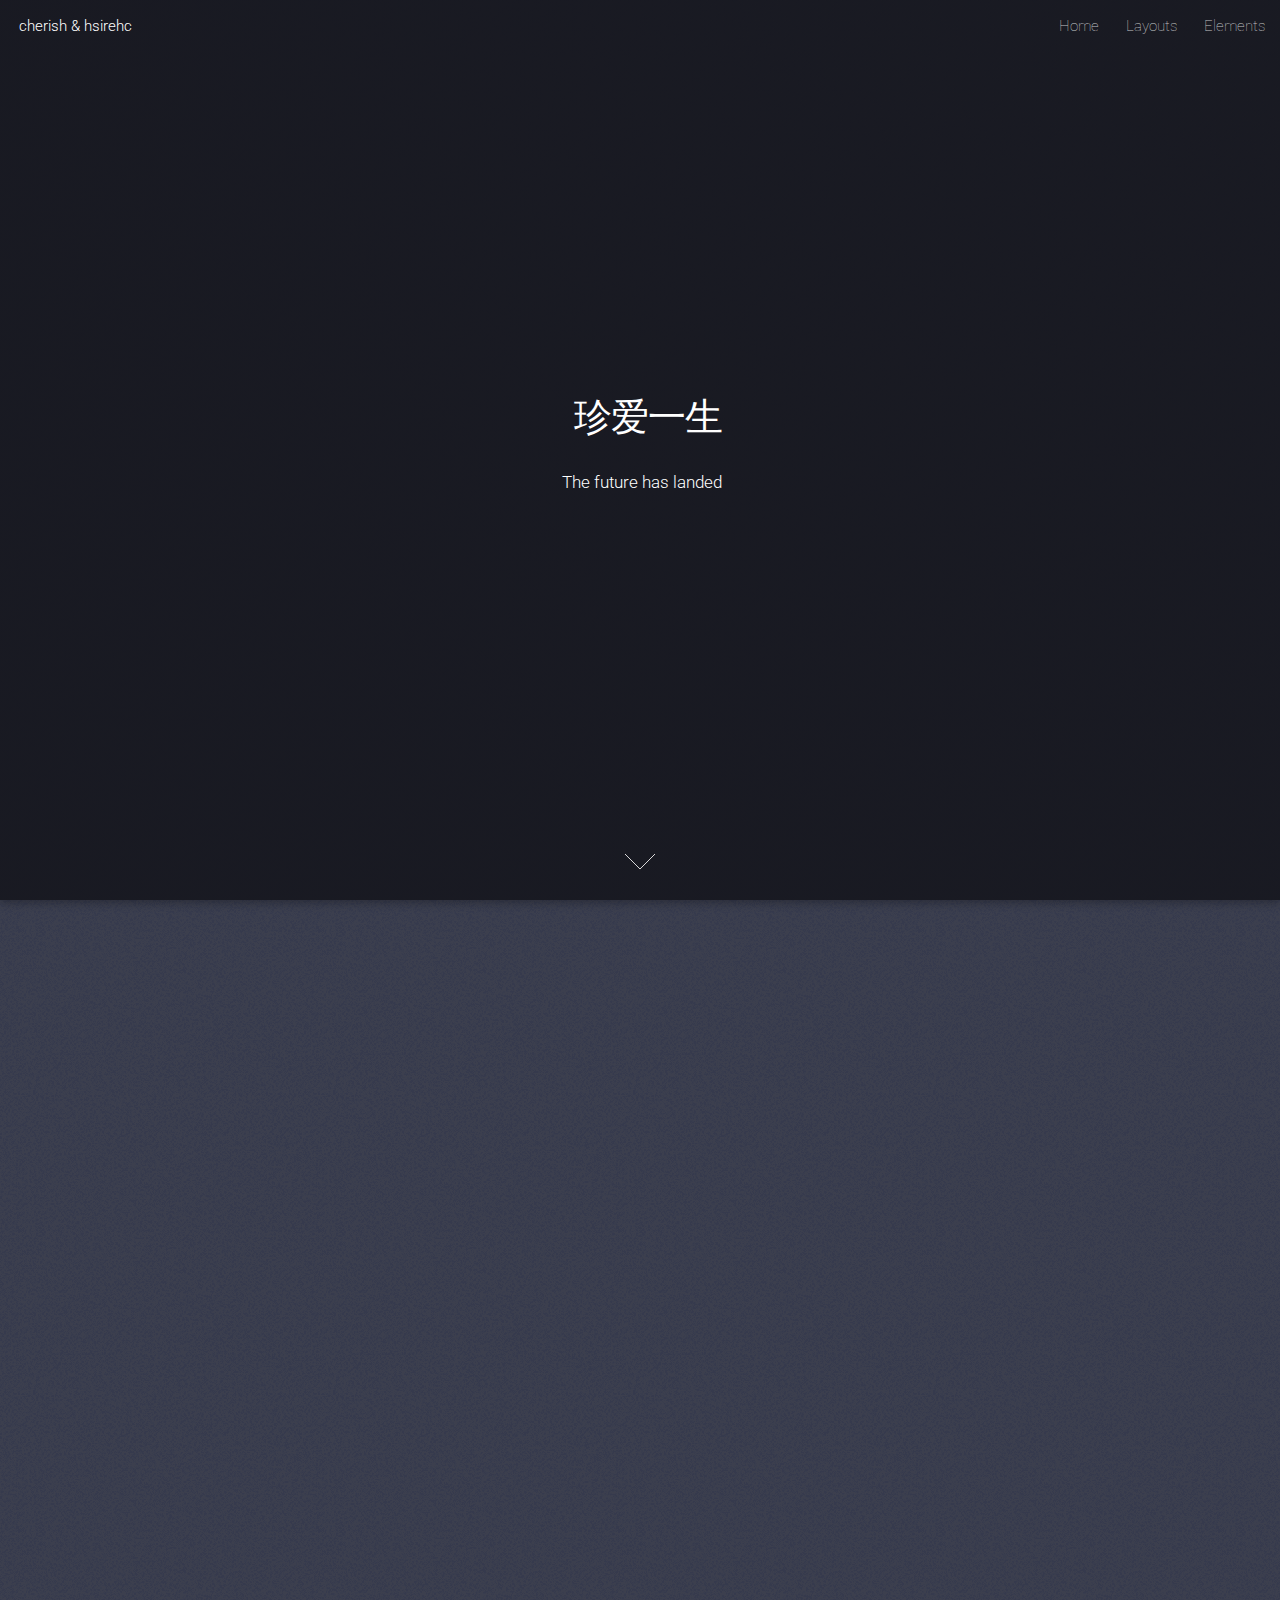
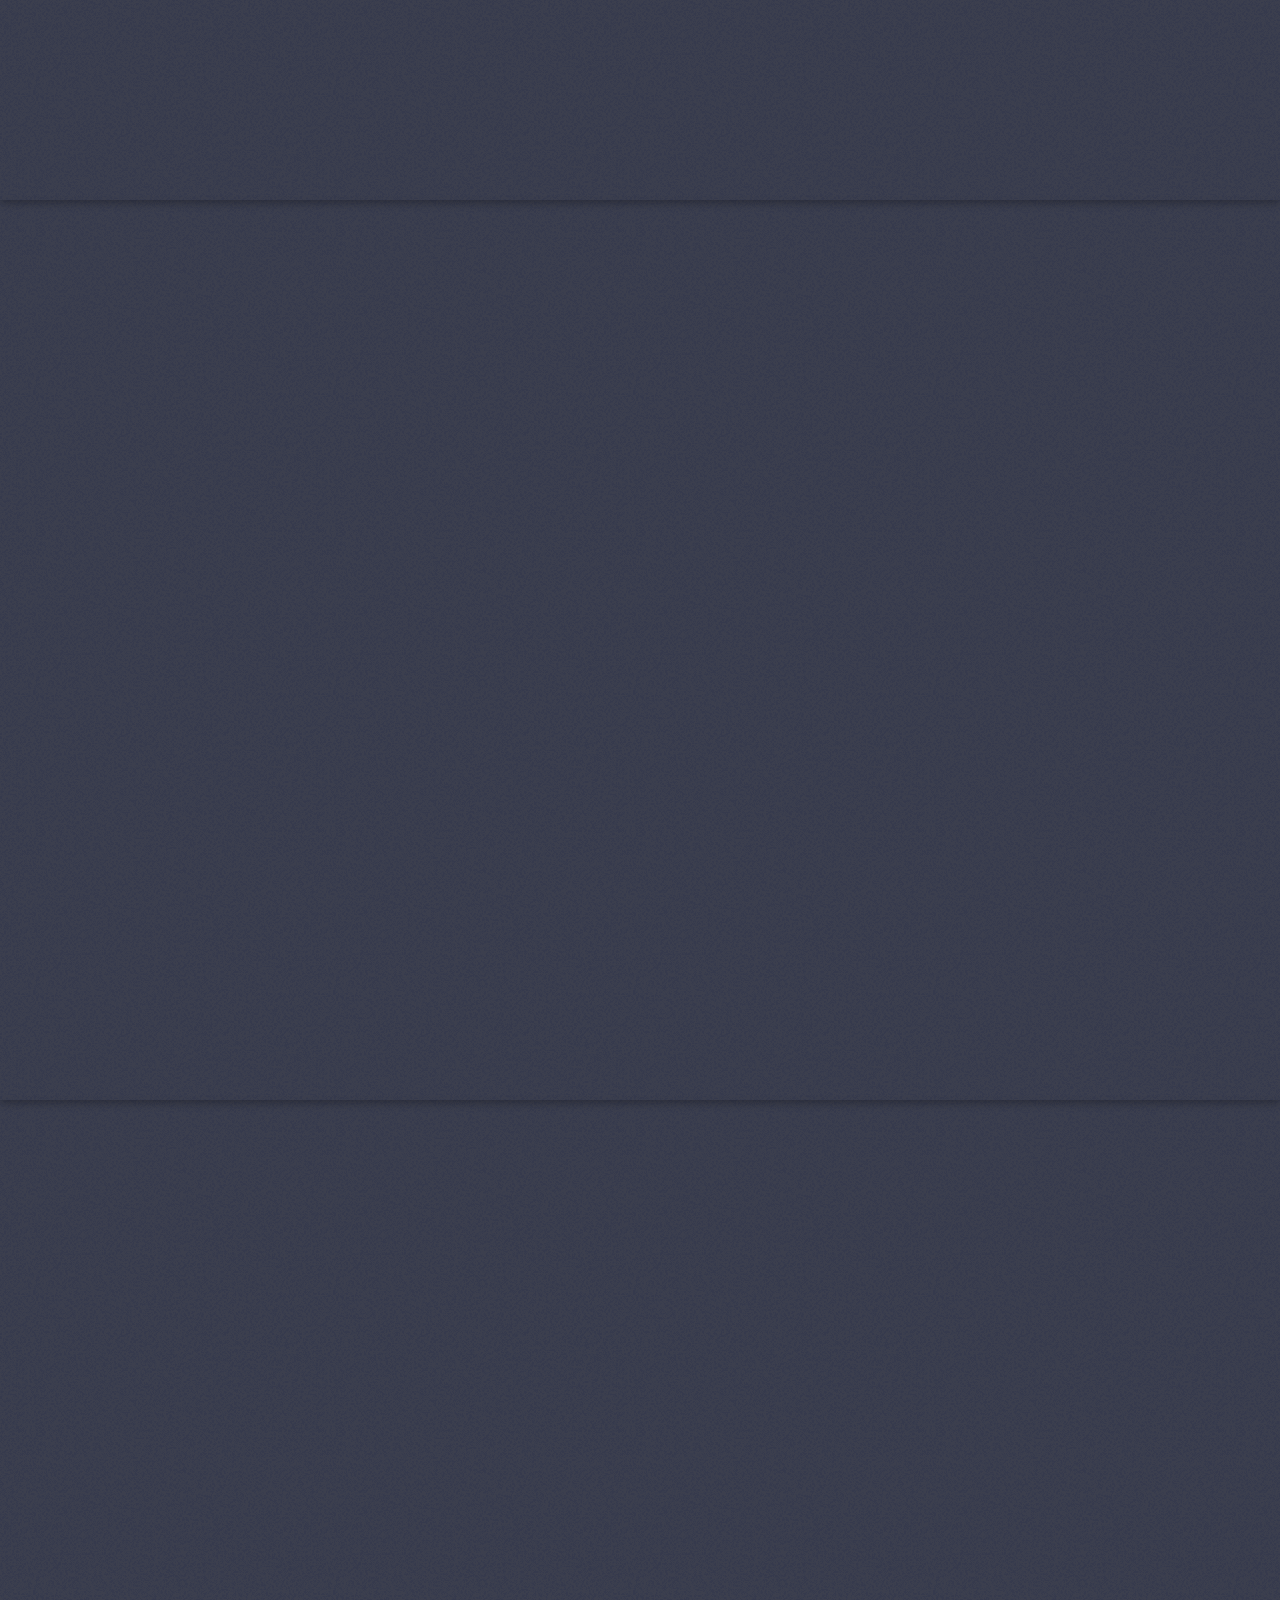
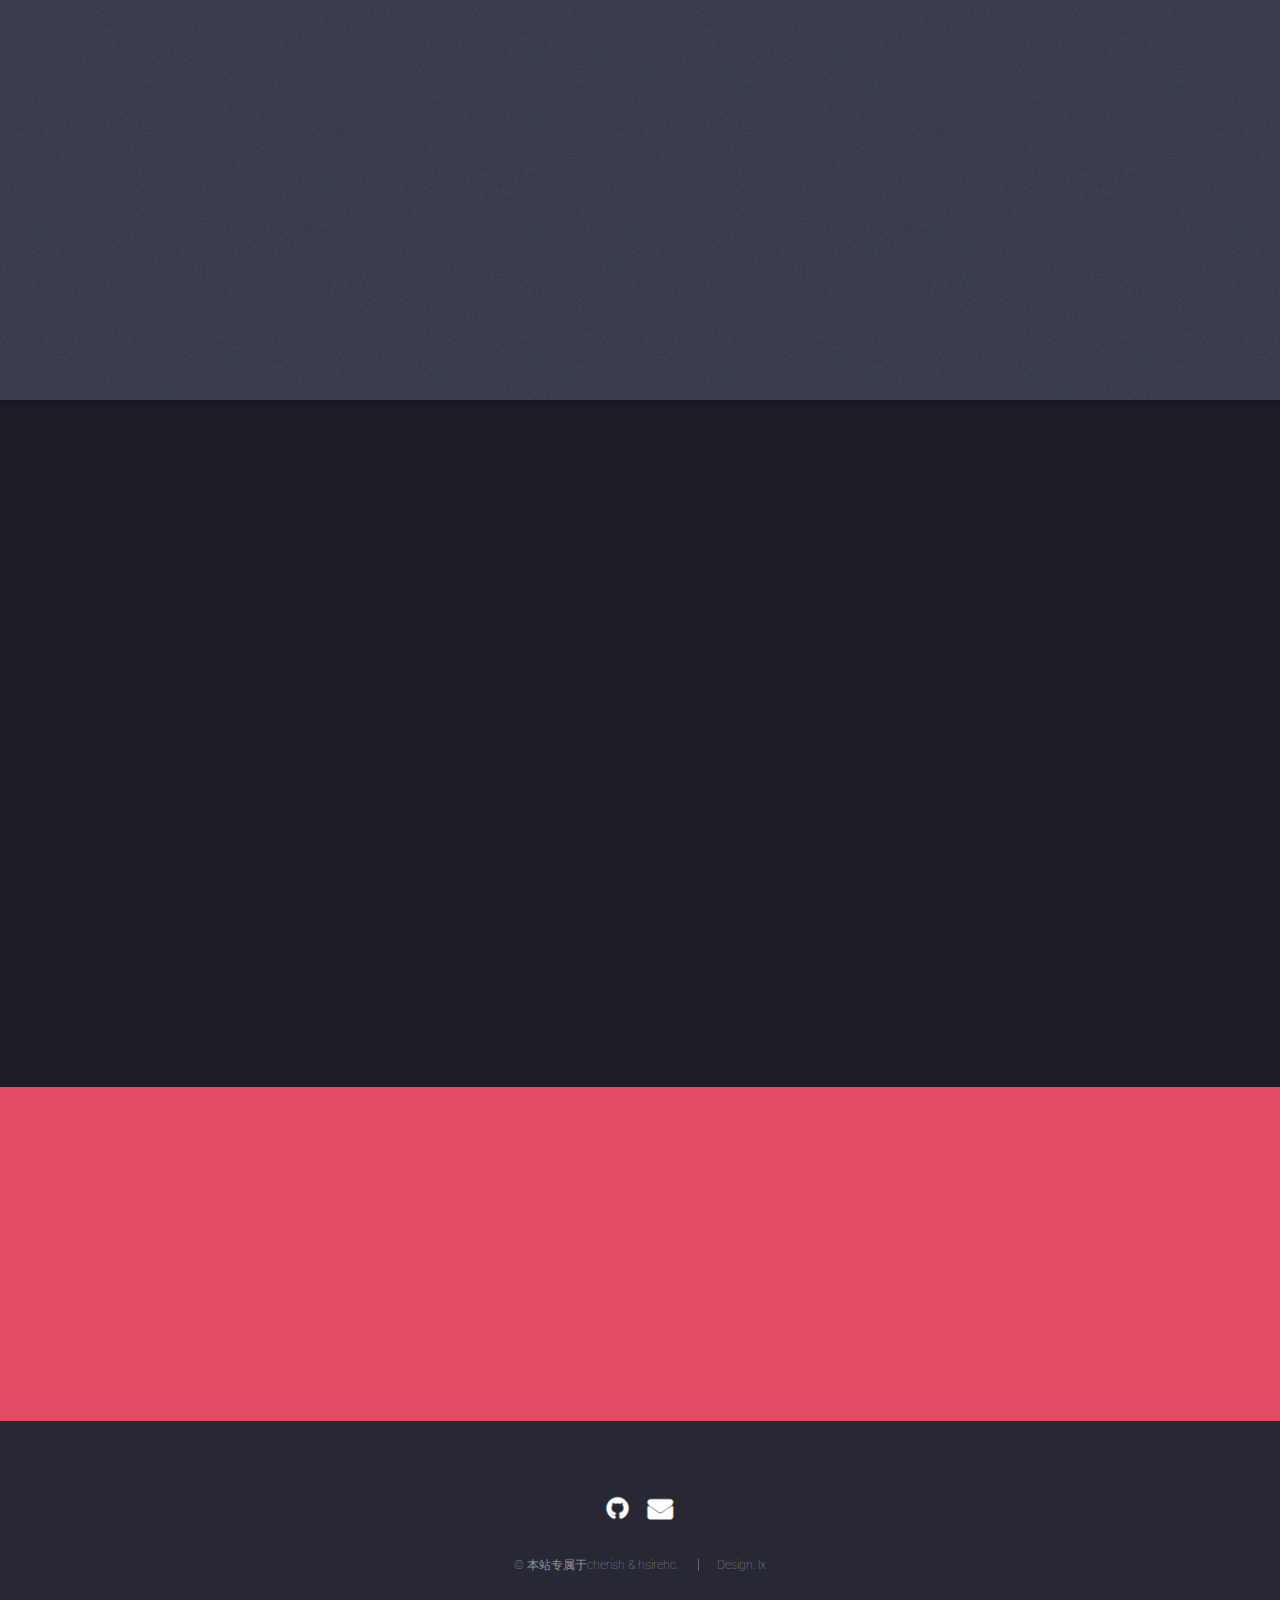
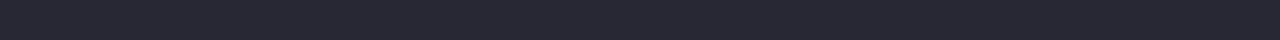
==== index.html @ 3d7a7ee0 "test html" ====
<!DOCTYPE HTML>
<!--
	Landed by HTML5 UP
	html5up.net | @ajlkn
	Free for personal and commercial use under the CCA 3.0 license (html5up.net/license)
-->
<html>
	<head>
		<title>cherish & hsirehc</title>
		<meta charset="utf-8" />
		<meta name="viewport" content="width=device-width, initial-scale=1" />
		<!--[if lte IE 8]><script src="assets/js/ie/html5shiv.js"> </script><![endif]-->
		<link rel="stylesheet" href="assets/css/main.css" />
		<link rel="stylesheet" herf="assets/css/bootstrap.min.css/>
		<!--[if lte IE 9]><link rel="stylesheet" href="assets/css/ie9.css" /><![endif]-->
		<!--[if lte IE 8]><link rel="stylesheet" href="assets/css/ie8.css" /><![endif]-->
	</head>
	<body class="landing">
		<div id="page-wrapper">

			<!-- Header -->
				<header class="navbar navbar-default navbar-fixed-top" id="header">
					<h1 id="logo"><a href="index.html">cherish & hsirehc</a></h1>
					<nav id="nav">
						<ul>
							<li><a href="index.html">Home</a></li>
							<li>
								<a href="#">Layouts</a>
								<ul>
									<li><a href="left-sidebar.html">Left Sidebar</a></li>
									<li><a href="right-sidebar.html">Right Sidebar</a></li>
									<li><a href="no-sidebar.html">No Sidebar</a></li>
									<li>
										<a href="#">Submenu</a>
										<ul>
											<li><a href="#">Option 1</a></li>
											<li><a href="#">Option 2</a></li>
											<li><a href="#">Option 3</a></li>
											<li><a href="#">Option 4</a></li>
										</ul>
									</li>
								</ul>
							</li>
							<li><a href="elements.html">Elements</a></li>
							<!--<li><a href="#" class="button special"></a></li>-->
						</ul>
					</nav>
				</header>

			<!-- Banner -->
				<section id="banner">
					<div class="content">
						<header>
							<h2>珍爱一生</h2>
							<h4><br />The future has landed</h4>
							<!--<p>And there are no hoverboards or flying cars.<br />
							Just apps. Lots of mother flipping apps.</p>-->
						</header>
						<!--<span class="image"><img src="images/pic01.jpg" alt="" /></span>-->
					</div>
					<a href="#one" class="goto-next scrolly">Next</a>
				</section>

			<!-- One -->
				<section id="one" class="spotlight style1 bottom">
					<span class="image fit main"><img src="images/pic02.jpg" alt="" /></span>
					<div class="content">
						<div class="container">
							<div class="row">
								<div class="4u 12u$(medium)">
									<header>
										<h2>We are together</h2>
										<p>三周年</p>
									</header>
								</div>
								<div class="4u 12u$(medium)">
									<p>有一天，我在你的手机里看到了between，那个软件你还记得吗？然后点开看到我们的名字，突然很感动，我想要给你一个属于我们的空间.<br /><br />
									</p>
								</div>
								<div class="4u$ 12u$(medium)">
									<p>这次，是我亲手写的.</p>
								</div>
							</div>
						</div>
					</div>
					<a href="#two" class="goto-next scrolly">Next</a>
				</section>

			<!-- Two -->
				<section id="two" class="spotlight style2 right">
					<span class="image fit main"><img src="images/pic03.jpg" alt="" /></span>
					<div class="content">
						<header>
							<h2>三年考研</h2>
							<p>真不知道怎么坚持下来的</p>
						</header>
						<p> 在一起三年，我考了三年研，说起来还真是委屈你了。所有的努力都会有结果的，所有的付出都会有回报的。我们度过了最艰难的三年，
						总算能看到点未来了，希望未来也能有你陪伴. <br /><br />我们说过许多还记得吗？所有的都会实现的，我们一起去努力。</p>
						<!--<ul class="actions">
							<li><a href="#" class="button">Learn More</a></li>
						</ul>-->
					</div>
					<a href="#three" class="goto-next scrolly">Next</a>
				</section>

			<!-- Three -->
				<section id="three" class="spotlight style3 left">
					<span class="image fit main bottom"><img src="images/pic04.jpg" alt="" /></span>
					<div class="content">
						<header>
							<h2>我们的起点</h2>
							<p>从这里开始</p>
						</header>
						<p>其实我一直有个愿望，就是和你谈一场校园恋爱，我们在一起时已经快大四了，而且湘潭到长沙说远不远，但是也不近。每次我们想见面
						都还要坐车坐很久，回去也不是很方便。<br /><br />
						后来，我又到深圳工作，见一面更加不方便了，而且来回路费还特别贵。不过还好，赶在你毕业前一年考上国防科大，我们至少还能在长沙同城一年.</p>
						<ul class="actions">
							<li><a href="#" class="button">Learn More</a></li>
						</ul>
					</div>
					<a href="#four" class="goto-next scrolly">Next</a>
				</section>

			<!-- Four -->
				<section id="four" class="wrapper style1 special fade-up">
					<div class="container">
						<header class="major">
							<h2>The future has landed</h2>
							<p>在雨变强之前，我们将会分化软弱</p>
						</header>
						<div class="box alt">
							<div class="row uniform">
								<section class="4u 6u(medium) 12u$(xsmall)">
									<span class="icon alt major fa-area-chart"></span>
									<h3>时间轴</h3>
									<p>开发的一点一滴.</p>
								</section>
								<section class="4u 6u$(medium) 12u$(xsmall)">
									<span class="icon alt major fa-comment"></span>
									<h3>Eleifend lorem ornare</h3>
									<p>Feugiat accumsan lorem eu ac lorem amet accumsan donec. Blandit orci porttitor.</p>
								</section>
								<section class="4u$ 6u(medium) 12u$(xsmall)">
									<span class="icon alt major fa-flask"><a href="/game/game2048.html"></a></span>
									<h3><a href="game2048.html" target="_blank" class="button">2048</a></h3>
									<p>休闲一下吧.</p>
								</section>
								<!--<section class="4u 6u$(medium) 12u$(xsmall)">
									<span class="icon alt major fa-paper-plane"></span>
									<h3>Non semper interdum</h3>
									<p>Feugiat accumsan lorem eu ac lorem amet accumsan donec. Blandit orci porttitor.</p>
								</section>
								<section class="4u 6u(medium) 12u$(xsmall)">
									<span class="icon alt major fa-file"></span>
									<h3>Odio laoreet accumsan</h3>
									<p>Feugiat accumsan lorem eu ac lorem amet accumsan donec. Blandit orci porttitor.</p>
								</section>
								<section class="4u$ 6u$(medium) 12u$(xsmall)">
									<span class="icon alt major fa-lock"></span>
									<h3>Massa arcu accumsan</h3>
									<p>Feugiat accumsan lorem eu ac lorem amet accumsan donec. Blandit orci porttitor.</p>
								</section>-->
							</div>
						</div>
						<footer class="major">
							<ul class="actions">
								<li><a href="#three" class="button">Magna sed feugiat</a></li>
							</ul>
						</footer>
					</div>
				</section>

			<!-- Five -->
				<section id="five" class="wrapper style2 special fade">
					<div class="container">
						<header>
							<h1>2015.5.24-<span>2017.5.24</span></h1>
							<h2>三年  1035天</h2>
							<p>3478行代码</p>
						</header>
						<form method="post" action="#" class="container 50%">
							<div class="row uniform 50%">
								<div class="8u 12u$(xsmall)"><input type="email" name="email" id="email" placeholder="Your Email Address" /></div>
								<div class="4u$ 12u$(xsmall)"><input type="submit" value="Get Started" class="fit special" /></div>
							</div>
						</form>
					</div>
				</section>

			<!-- Footer -->
				<footer id="footer">
					<ul class="icons">
						<!--<li><a href="#" class="icon alt fa-twitter"><span class="label">Twitter</span></a></li>
						<li><a href="#" class="icon alt fa-facebook"><span class="label">Facebook</span></a></li>
						<li><a href="#" class="icon alt fa-linkedin"><span class="label">LinkedIn</span></a></li>
						<li><a href="#" class="icon alt fa-instagram"><span class="label">Instagram</span></a></li>-->
						<li><a href="#" class="icon alt fa-github"><span class="label">GitHub</span></a></li>
						<li><a href="#" class="icon alt fa-envelope"><span class="label">Email</span></a></li>
					</ul>
					<ul class="copyright">
						<li>&copy; 本站专属于cherish & hsirehc.</li><li>Design: lx</li>
					</ul>
				</footer>

		</div>

		<!-- Scripts -->
			<script src="assets/js/jquery.min.js"></script>
			<script src="assets/js/jquery.scrolly.min.js"></script>
			<script src="assets/js/jquery.dropotron.min.js"></script>
			<script src="assets/js/jquery.scrollex.min.js"></script>
			<script src="assets/js/skel.min.js"></script>
			<script src="assets/js/util.js"></script>
			<!--[if lte IE 8]><script src="assets/js/ie/respond.min.js"></script><![endif]-->
			<script src="assets/js/main.js"></script>

	</body>
</html>
---- assets/css/main.css ----
@import url("font-awesome.min.css");
@import url("https://fonts.googleapis.com/css?family=Roboto:100,300,100italic,300italic");

/*
	Landed by HTML5 UP
	html5up.net | @ajlkn
	Free for personal and commercial use under the CCA 3.0 license (html5up.net/license)
*/

/* Reset */

	html, body, div, span, applet, object, iframe, h1, h2, h3, h4, h5, h6, p, blockquote, pre, a, abbr, acronym, address, big, cite, code, del, dfn, em, img, ins, kbd, q, s, samp, small, strike, strong, sub, sup, tt, var, b, u, i, center, dl, dt, dd, ol, ul, li, fieldset, form, label, legend, table, caption, tbody, tfoot, thead, tr, th, td, article, aside, canvas, details, embed, figure, figcaption, footer, header, hgroup, menu, nav, output, ruby, section, summary, time, mark, audio, video {
		margin: 0;
		padding: 0;
		border: 0;
		font-size: 100%;
		font: inherit;
		vertical-align: baseline;
	}

	article, aside, details, figcaption, figure, footer, header, hgroup, menu, nav, section {
		display: block;
	}

	body {
		line-height: 1;
	}

	ol, ul {
		list-style: none;
	}

	blockquote, q {
		quotes: none;
	}

	blockquote:before, blockquote:after, q:before, q:after {
		content: '';
		content: none;
	}

	table {
		border-collapse: collapse;
		border-spacing: 0;
	}

	body {
		-webkit-text-size-adjust: none;
	}

/* Box Model */

	*, *:before, *:after {
		-moz-box-sizing: border-box;
		-webkit-box-sizing: border-box;
		box-sizing: border-box;
	}

/* Containers */

	.container {
		margin-left: auto;
		margin-right: auto;
	}

	.container.\31 25\25 {
		width: 100%;
		max-width: 87.5em;
		min-width: 70em;
	}

	.container.\37 5\25 {
		width: 52.5em;
	}

	.container.\35 0\25 {
		width: 35em;
	}

	.container.\32 5\25 {
		width: 17.5em;
	}

	.container {
		width: 70em;
	}

	@media screen and (max-width: 1680px) {

		.container.\31 25\25 {
			width: 100%;
			max-width: 87.5em;
			min-width: 70em;
		}

		.container.\37 5\25 {
			width: 52.5em;
		}

		.container.\35 0\25 {
			width: 35em;
		}

		.container.\32 5\25 {
			width: 17.5em;
		}

		.container {
			width: 70em;
		}

	}

	@media screen and (max-width: 1280px) {

		.container.\31 25\25 {
			width: 100%;
			max-width: 112.5%;
			min-width: 90%;
		}

		.container.\37 5\25 {
			width: 67.5%;
		}

		.container.\35 0\25 {
			width: 45%;
		}

		.container.\32 5\25 {
			width: 22.5%;
		}

		.container {
			width: 90%;
		}

	}

	@media screen and (max-width: 980px) {

		.container.\31 25\25 {
			width: 100%;
			max-width: 125%;
			min-width: 100%;
		}

		.container.\37 5\25 {
			width: 75%;
		}

		.container.\35 0\25 {
			width: 50%;
		}

		.container.\32 5\25 {
			width: 25%;
		}

		.container {
			width: 100% !important;
		}

	}

	@media screen and (max-width: 736px) {

		.container.\31 25\25 {
			width: 100%;
			max-width: 125%;
			min-width: 100%;
		}

		.container.\37 5\25 {
			width: 75%;
		}

		.container.\35 0\25 {
			width: 50%;
		}

		.container.\32 5\25 {
			width: 25%;
		}

		.container {
			width: 100% !important;
		}

	}

	@media screen and (max-width: 480px) {

		.container.\31 25\25 {
			width: 100%;
			max-width: 125%;
			min-width: 100%;
		}

		.container.\37 5\25 {
			width: 75%;
		}

		.container.\35 0\25 {
			width: 50%;
		}

		.container.\32 5\25 {
			width: 25%;
		}

		.container {
			width: 100% !important;
		}

	}

/* Grid */

	.row {
		border-bottom: solid 1px transparent;
		-moz-box-sizing: border-box;
		-webkit-box-sizing: border-box;
		box-sizing: border-box;
	}

	.row > * {
		float: left;
		-moz-box-sizing: border-box;
		-webkit-box-sizing: border-box;
		box-sizing: border-box;
	}

	.row:after, .row:before {
		content: '';
		display: block;
		clear: both;
		height: 0;
	}

	.row.uniform > * > :first-child {
		margin-top: 0;
	}

	.row.uniform > * > :last-child {
		margin-bottom: 0;
	}

	.row.\30 \25 > * {
		padding: 0 0 0 0em;
	}

	.row.\30 \25 {
		margin: 0 0 -1px 0em;
	}

	.row.uniform.\30 \25 > * {
		padding: 0em 0 0 0em;
	}

	.row.uniform.\30 \25 {
		margin: 0em 0 -1px 0em;
	}

	.row > * {
		padding: 0 0 0 2.5em;
	}

	.row {
		margin: 0 0 -1px -2.5em;
	}

	.row.uniform > * {
		padding: 2.5em 0 0 2.5em;
	}

	.row.uniform {
		margin: -2.5em 0 -1px -2.5em;
	}

	.row.\32 00\25 > * {
		padding: 0 0 0 5em;
	}

	.row.\32 00\25 {
		margin: 0 0 -1px -5em;
	}

	.row.uniform.\32 00\25 > * {
		padding: 5em 0 0 5em;
	}

	.row.uniform.\32 00\25 {
		margin: -5em 0 -1px -5em;
	}

	.row.\31 50\25 > * {
		padding: 0 0 0 3.75em;
	}

	.row.\31 50\25 {
		margin: 0 0 -1px -3.75em;
	}

	.row.uniform.\31 50\25 > * {
		padding: 3.75em 0 0 3.75em;
	}

	.row.uniform.\31 50\25 {
		margin: -3.75em 0 -1px -3.75em;
	}

	.row.\35 0\25 > * {
		padding: 0 0 0 1.25em;
	}

	.row.\35 0\25 {
		margin: 0 0 -1px -1.25em;
	}

	.row.uniform.\35 0\25 > * {
		padding: 1.25em 0 0 1.25em;
	}

	.row.uniform.\35 0\25 {
		margin: -1.25em 0 -1px -1.25em;
	}

	.row.\32 5\25 > * {
		padding: 0 0 0 0.625em;
	}

	.row.\32 5\25 {
		margin: 0 0 -1px -0.625em;
	}

	.row.uniform.\32 5\25 > * {
		padding: 0.625em 0 0 0.625em;
	}

	.row.uniform.\32 5\25 {
		margin: -0.625em 0 -1px -0.625em;
	}

	.\31 2u, .\31 2u\24 {
		width: 100%;
		clear: none;
		margin-left: 0;
	}

	.\31 1u, .\31 1u\24 {
		width: 91.6666666667%;
		clear: none;
		margin-left: 0;
	}

	.\31 0u, .\31 0u\24 {
		width: 83.3333333333%;
		clear: none;
		margin-left: 0;
	}

	.\39 u, .\39 u\24 {
		width: 75%;
		clear: none;
		margin-left: 0;
	}

	.\38 u, .\38 u\24 {
		width: 66.6666666667%;
		clear: none;
		margin-left: 0;
	}

	.\37 u, .\37 u\24 {
		width: 58.3333333333%;
		clear: none;
		margin-left: 0;
	}

	.\36 u, .\36 u\24 {
		width: 50%;
		clear: none;
		margin-left: 0;
	}

	.\35 u, .\35 u\24 {
		width: 41.6666666667%;
		clear: none;
		margin-left: 0;
	}

	.\34 u, .\34 u\24 {
		width: 33.3333333333%;
		clear: none;
		margin-left: 0;
	}

	.\33 u, .\33 u\24 {
		width: 25%;
		clear: none;
		margin-left: 0;
	}

	.\32 u, .\32 u\24 {
		width: 16.6666666667%;
		clear: none;
		margin-left: 0;
	}

	.\31 u, .\31 u\24 {
		width: 8.3333333333%;
		clear: none;
		margin-left: 0;
	}

	.\31 2u\24 + *,
	.\31 1u\24 + *,
	.\31 0u\24 + *,
	.\39 u\24 + *,
	.\38 u\24 + *,
	.\37 u\24 + *,
	.\36 u\24 + *,
	.\35 u\24 + *,
	.\34 u\24 + *,
	.\33 u\24 + *,
	.\32 u\24 + *,
	.\31 u\24 + * {
		clear: left;
	}

	.\-11u {
		margin-left: 91.66667%;
	}

	.\-10u {
		margin-left: 83.33333%;
	}

	.\-9u {
		margin-left: 75%;
	}

	.\-8u {
		margin-left: 66.66667%;
	}

	.\-7u {
		margin-left: 58.33333%;
	}

	.\-6u {
		margin-left: 50%;
	}

	.\-5u {
		margin-left: 41.66667%;
	}

	.\-4u {
		margin-left: 33.33333%;
	}

	.\-3u {
		margin-left: 25%;
	}

	.\-2u {
		margin-left: 16.66667%;
	}

	.\-1u {
		margin-left: 8.33333%;
	}

	@media screen and (max-width: 1680px) {

		.row > * {
			padding: 0 0 0 2.5em;
		}

		.row {
			margin: 0 0 -1px -2.5em;
		}

		.row.uniform > * {
			padding: 2.5em 0 0 2.5em;
		}

		.row.uniform {
			margin: -2.5em 0 -1px -2.5em;
		}

		.row.\32 00\25 > * {
			padding: 0 0 0 5em;
		}

		.row.\32 00\25 {
			margin: 0 0 -1px -5em;
		}

		.row.uniform.\32 00\25 > * {
			padding: 5em 0 0 5em;
		}

		.row.uniform.\32 00\25 {
			margin: -5em 0 -1px -5em;
		}

		.row.\31 50\25 > * {
			padding: 0 0 0 3.75em;
		}

		.row.\31 50\25 {
			margin: 0 0 -1px -3.75em;
		}

		.row.uniform.\31 50\25 > * {
			padding: 3.75em 0 0 3.75em;
		}

		.row.uniform.\31 50\25 {
			margin: -3.75em 0 -1px -3.75em;
		}

		.row.\35 0\25 > * {
			padding: 0 0 0 1.25em;
		}

		.row.\35 0\25 {
			margin: 0 0 -1px -1.25em;
		}

		.row.uniform.\35 0\25 > * {
			padding: 1.25em 0 0 1.25em;
		}

		.row.uniform.\35 0\25 {
			margin: -1.25em 0 -1px -1.25em;
		}

		.row.\32 5\25 > * {
			padding: 0 0 0 0.625em;
		}

		.row.\32 5\25 {
			margin: 0 0 -1px -0.625em;
		}

		.row.uniform.\32 5\25 > * {
			padding: 0.625em 0 0 0.625em;
		}

		.row.uniform.\32 5\25 {
			margin: -0.625em 0 -1px -0.625em;
		}

		.\31 2u\28xlarge\29, .\31 2u\24\28xlarge\29 {
			width: 100%;
			clear: none;
			margin-left: 0;
		}

		.\31 1u\28xlarge\29, .\31 1u\24\28xlarge\29 {
			width: 91.6666666667%;
			clear: none;
			margin-left: 0;
		}

		.\31 0u\28xlarge\29, .\31 0u\24\28xlarge\29 {
			width: 83.3333333333%;
			clear: none;
			margin-left: 0;
		}

		.\39 u\28xlarge\29, .\39 u\24\28xlarge\29 {
			width: 75%;
			clear: none;
			margin-left: 0;
		}

		.\38 u\28xlarge\29, .\38 u\24\28xlarge\29 {
			width: 66.6666666667%;
			clear: none;
			margin-left: 0;
		}

		.\37 u\28xlarge\29, .\37 u\24\28xlarge\29 {
			width: 58.3333333333%;
			clear: none;
			margin-left: 0;
		}

		.\36 u\28xlarge\29, .\36 u\24\28xlarge\29 {
			width: 50%;
			clear: none;
			margin-left: 0;
		}

		.\35 u\28xlarge\29, .\35 u\24\28xlarge\29 {
			width: 41.6666666667%;
			clear: none;
			margin-left: 0;
		}

		.\34 u\28xlarge\29, .\34 u\24\28xlarge\29 {
			width: 33.3333333333%;
			clear: none;
			margin-left: 0;
		}

		.\33 u\28xlarge\29, .\33 u\24\28xlarge\29 {
			width: 25%;
			clear: none;
			margin-left: 0;
		}

		.\32 u\28xlarge\29, .\32 u\24\28xlarge\29 {
			width: 16.6666666667%;
			clear: none;
			margin-left: 0;
		}

		.\31 u\28xlarge\29, .\31 u\24\28xlarge\29 {
			width: 8.3333333333%;
			clear: none;
			margin-left: 0;
		}

		.\31 2u\24\28xlarge\29 + *,
		.\31 1u\24\28xlarge\29 + *,
		.\31 0u\24\28xlarge\29 + *,
		.\39 u\24\28xlarge\29 + *,
		.\38 u\24\28xlarge\29 + *,
		.\37 u\24\28xlarge\29 + *,
		.\36 u\24\28xlarge\29 + *,
		.\35 u\24\28xlarge\29 + *,
		.\34 u\24\28xlarge\29 + *,
		.\33 u\24\28xlarge\29 + *,
		.\32 u\24\28xlarge\29 + *,
		.\31 u\24\28xlarge\29 + * {
			clear: left;
		}

		.\-11u\28xlarge\29 {
			margin-left: 91.66667%;
		}

		.\-10u\28xlarge\29 {
			margin-left: 83.33333%;
		}

		.\-9u\28xlarge\29 {
			margin-left: 75%;
		}

		.\-8u\28xlarge\29 {
			margin-left: 66.66667%;
		}

		.\-7u\28xlarge\29 {
			margin-left: 58.33333%;
		}

		.\-6u\28xlarge\29 {
			margin-left: 50%;
		}

		.\-5u\28xlarge\29 {
			margin-left: 41.66667%;
		}

		.\-4u\28xlarge\29 {
			margin-left: 33.33333%;
		}

		.\-3u\28xlarge\29 {
			margin-left: 25%;
		}

		.\-2u\28xlarge\29 {
			margin-left: 16.66667%;
		}

		.\-1u\28xlarge\29 {
			margin-left: 8.33333%;
		}

	}

	@media screen and (max-width: 1280px) {

		.row > * {
			padding: 0 0 0 2.5em;
		}

		.row {
			margin: 0 0 -1px -2.5em;
		}

		.row.uniform > * {
			padding: 2.5em 0 0 2.5em;
		}

		.row.uniform {
			margin: -2.5em 0 -1px -2.5em;
		}

		.row.\32 00\25 > * {
			padding: 0 0 0 5em;
		}

		.row.\32 00\25 {
			margin: 0 0 -1px -5em;
		}

		.row.uniform.\32 00\25 > * {
			padding: 5em 0 0 5em;
		}

		.row.uniform.\32 00\25 {
			margin: -5em 0 -1px -5em;
		}

		.row.\31 50\25 > * {
			padding: 0 0 0 3.75em;
		}

		.row.\31 50\25 {
			margin: 0 0 -1px -3.75em;
		}

		.row.uniform.\31 50\25 > * {
			padding: 3.75em 0 0 3.75em;
		}

		.row.uniform.\31 50\25 {
			margin: -3.75em 0 -1px -3.75em;
		}

		.row.\35 0\25 > * {
			padding: 0 0 0 1.25em;
		}

		.row.\35 0\25 {
			margin: 0 0 -1px -1.25em;
		}

		.row.uniform.\35 0\25 > * {
			padding: 1.25em 0 0 1.25em;
		}

		.row.uniform.\35 0\25 {
			margin: -1.25em 0 -1px -1.25em;
		}

		.row.\32 5\25 > * {
			padding: 0 0 0 0.625em;
		}

		.row.\32 5\25 {
			margin: 0 0 -1px -0.625em;
		}

		.row.uniform.\32 5\25 > * {
			padding: 0.625em 0 0 0.625em;
		}

		.row.uniform.\32 5\25 {
			margin: -0.625em 0 -1px -0.625em;
		}

		.\31 2u\28large\29, .\31 2u\24\28large\29 {
			width: 100%;
			clear: none;
			margin-left: 0;
		}

		.\31 1u\28large\29, .\31 1u\24\28large\29 {
			width: 91.6666666667%;
			clear: none;
			margin-left: 0;
		}

		.\31 0u\28large\29, .\31 0u\24\28large\29 {
			width: 83.3333333333%;
			clear: none;
			margin-left: 0;
		}

		.\39 u\28large\29, .\39 u\24\28large\29 {
			width: 75%;
			clear: none;
			margin-left: 0;
		}

		.\38 u\28large\29, .\38 u\24\28large\29 {
			width: 66.6666666667%;
			clear: none;
			margin-left: 0;
		}

		.\37 u\28large\29, .\37 u\24\28large\29 {
			width: 58.3333333333%;
			clear: none;
			margin-left: 0;
		}

		.\36 u\28large\29, .\36 u\24\28large\29 {
			width: 50%;
			clear: none;
			margin-left: 0;
		}

		.\35 u\28large\29, .\35 u\24\28large\29 {
			width: 41.6666666667%;
			clear: none;
			margin-left: 0;
		}

		.\34 u\28large\29, .\34 u\24\28large\29 {
			width: 33.3333333333%;
			clear: none;
			margin-left: 0;
		}

		.\33 u\28large\29, .\33 u\24\28large\29 {
			width: 25%;
			clear: none;
			margin-left: 0;
		}

		.\32 u\28large\29, .\32 u\24\28large\29 {
			width: 16.6666666667%;
			clear: none;
			margin-left: 0;
		}

		.\31 u\28large\29, .\31 u\24\28large\29 {
			width: 8.3333333333%;
			clear: none;
			margin-left: 0;
		}

		.\31 2u\24\28large\29 + *,
		.\31 1u\24\28large\29 + *,
		.\31 0u\24\28large\29 + *,
		.\39 u\24\28large\29 + *,
		.\38 u\24\28large\29 + *,
		.\37 u\24\28large\29 + *,
		.\36 u\24\28large\29 + *,
		.\35 u\24\28large\29 + *,
		.\34 u\24\28large\29 + *,
		.\33 u\24\28large\29 + *,
		.\32 u\24\28large\29 + *,
		.\31 u\24\28large\29 + * {
			clear: left;
		}

		.\-11u\28large\29 {
			margin-left: 91.66667%;
		}

		.\-10u\28large\29 {
			margin-left: 83.33333%;
		}

		.\-9u\28large\29 {
			margin-left: 75%;
		}

		.\-8u\28large\29 {
			margin-left: 66.66667%;
		}

		.\-7u\28large\29 {
			margin-left: 58.33333%;
		}

		.\-6u\28large\29 {
			margin-left: 50%;
		}

		.\-5u\28large\29 {
			margin-left: 41.66667%;
		}

		.\-4u\28large\29 {
			margin-left: 33.33333%;
		}

		.\-3u\28large\29 {
			margin-left: 25%;
		}

		.\-2u\28large\29 {
			margin-left: 16.66667%;
		}

		.\-1u\28large\29 {
			margin-left: 8.33333%;
		}

	}

	@media screen and (max-width: 980px) {

		.row > * {
			padding: 0 0 0 2.5em;
		}

		.row {
			margin: 0 0 -1px -2.5em;
		}

		.row.uniform > * {
			padding: 2.5em 0 0 2.5em;
		}

		.row.uniform {
			margin: -2.5em 0 -1px -2.5em;
		}

		.row.\32 00\25 > * {
			padding: 0 0 0 5em;
		}

		.row.\32 00\25 {
			margin: 0 0 -1px -5em;
		}

		.row.uniform.\32 00\25 > * {
			padding: 5em 0 0 5em;
		}

		.row.uniform.\32 00\25 {
			margin: -5em 0 -1px -5em;
		}

		.row.\31 50\25 > * {
			padding: 0 0 0 3.75em;
		}

		.row.\31 50\25 {
			margin: 0 0 -1px -3.75em;
		}

		.row.uniform.\31 50\25 > * {
			padding: 3.75em 0 0 3.75em;
		}

		.row.uniform.\31 50\25 {
			margin: -3.75em 0 -1px -3.75em;
		}

		.row.\35 0\25 > * {
			padding: 0 0 0 1.25em;
		}

		.row.\35 0\25 {
			margin: 0 0 -1px -1.25em;
		}

		.row.uniform.\35 0\25 > * {
			padding: 1.25em 0 0 1.25em;
		}

		.row.uniform.\35 0\25 {
			margin: -1.25em 0 -1px -1.25em;
		}

		.row.\32 5\25 > * {
			padding: 0 0 0 0.625em;
		}

		.row.\32 5\25 {
			margin: 0 0 -1px -0.625em;
		}

		.row.uniform.\32 5\25 > * {
			padding: 0.625em 0 0 0.625em;
		}

		.row.uniform.\32 5\25 {
			margin: -0.625em 0 -1px -0.625em;
		}

		.\31 2u\28medium\29, .\31 2u\24\28medium\29 {
			width: 100%;
			clear: none;
			margin-left: 0;
		}

		.\31 1u\28medium\29, .\31 1u\24\28medium\29 {
			width: 91.6666666667%;
			clear: none;
			margin-left: 0;
		}

		.\31 0u\28medium\29, .\31 0u\24\28medium\29 {
			width: 83.3333333333%;
			clear: none;
			margin-left: 0;
		}

		.\39 u\28medium\29, .\39 u\24\28medium\29 {
			width: 75%;
			clear: none;
			margin-left: 0;
		}

		.\38 u\28medium\29, .\38 u\24\28medium\29 {
			width: 66.6666666667%;
			clear: none;
			margin-left: 0;
		}

		.\37 u\28medium\29, .\37 u\24\28medium\29 {
			width: 58.3333333333%;
			clear: none;
			margin-left: 0;
		}

		.\36 u\28medium\29, .\36 u\24\28medium\29 {
			width: 50%;
			clear: none;
			margin-left: 0;
		}

		.\35 u\28medium\29, .\35 u\24\28medium\29 {
			width: 41.6666666667%;
			clear: none;
			margin-left: 0;
		}

		.\34 u\28medium\29, .\34 u\24\28medium\29 {
			width: 33.3333333333%;
			clear: none;
			margin-left: 0;
		}

		.\33 u\28medium\29, .\33 u\24\28medium\29 {
			width: 25%;
			clear: none;
			margin-left: 0;
		}

		.\32 u\28medium\29, .\32 u\24\28medium\29 {
			width: 16.6666666667%;
			clear: none;
			margin-left: 0;
		}

		.\31 u\28medium\29, .\31 u\24\28medium\29 {
			width: 8.3333333333%;
			clear: none;
			margin-left: 0;
		}

		.\31 2u\24\28medium\29 + *,
		.\31 1u\24\28medium\29 + *,
		.\31 0u\24\28medium\29 + *,
		.\39 u\24\28medium\29 + *,
		.\38 u\24\28medium\29 + *,
		.\37 u\24\28medium\29 + *,
		.\36 u\24\28medium\29 + *,
		.\35 u\24\28medium\29 + *,
		.\34 u\24\28medium\29 + *,
		.\33 u\24\28medium\29 + *,
		.\32 u\24\28medium\29 + *,
		.\31 u\24\28medium\29 + * {
			clear: left;
		}

		.\-11u\28medium\29 {
			margin-left: 91.66667%;
		}

		.\-10u\28medium\29 {
			margin-left: 83.33333%;
		}

		.\-9u\28medium\29 {
			margin-left: 75%;
		}

		.\-8u\28medium\29 {
			margin-left: 66.66667%;
		}

		.\-7u\28medium\29 {
			margin-left: 58.33333%;
		}

		.\-6u\28medium\29 {
			margin-left: 50%;
		}

		.\-5u\28medium\29 {
			margin-left: 41.66667%;
		}

		.\-4u\28medium\29 {
			margin-left: 33.33333%;
		}

		.\-3u\28medium\29 {
			margin-left: 25%;
		}

		.\-2u\28medium\29 {
			margin-left: 16.66667%;
		}

		.\-1u\28medium\29 {
			margin-left: 8.33333%;
		}

	}

	@media screen and (max-width: 736px) {

		.row > * {
			padding: 0 0 0 2.5em;
		}

		.row {
			margin: 0 0 -1px -2.5em;
		}

		.row.uniform > * {
			padding: 2.5em 0 0 2.5em;
		}

		.row.uniform {
			margin: -2.5em 0 -1px -2.5em;
		}

		.row.\32 00\25 > * {
			padding: 0 0 0 5em;
		}

		.row.\32 00\25 {
			margin: 0 0 -1px -5em;
		}

		.row.uniform.\32 00\25 > * {
			padding: 5em 0 0 5em;
		}

		.row.uniform.\32 00\25 {
			margin: -5em 0 -1px -5em;
		}

		.row.\31 50\25 > * {
			padding: 0 0 0 3.75em;
		}

		.row.\31 50\25 {
			margin: 0 0 -1px -3.75em;
		}

		.row.uniform.\31 50\25 > * {
			padding: 3.75em 0 0 3.75em;
		}

		.row.uniform.\31 50\25 {
			margin: -3.75em 0 -1px -3.75em;
		}

		.row.\35 0\25 > * {
			padding: 0 0 0 1.25em;
		}

		.row.\35 0\25 {
			margin: 0 0 -1px -1.25em;
		}

		.row.uniform.\35 0\25 > * {
			padding: 1.25em 0 0 1.25em;
		}

		.row.uniform.\35 0\25 {
			margin: -1.25em 0 -1px -1.25em;
		}

		.row.\32 5\25 > * {
			padding: 0 0 0 0.625em;
		}

		.row.\32 5\25 {
			margin: 0 0 -1px -0.625em;
		}

		.row.uniform.\32 5\25 > * {
			padding: 0.625em 0 0 0.625em;
		}

		.row.uniform.\32 5\25 {
			margin: -0.625em 0 -1px -0.625em;
		}

		.\31 2u\28small\29, .\31 2u\24\28small\29 {
			width: 100%;
			clear: none;
			margin-left: 0;
		}

		.\31 1u\28small\29, .\31 1u\24\28small\29 {
			width: 91.6666666667%;
			clear: none;
			margin-left: 0;
		}

		.\31 0u\28small\29, .\31 0u\24\28small\29 {
			width: 83.3333333333%;
			clear: none;
			margin-left: 0;
		}

		.\39 u\28small\29, .\39 u\24\28small\29 {
			width: 75%;
			clear: none;
			margin-left: 0;
		}

		.\38 u\28small\29, .\38 u\24\28small\29 {
			width: 66.6666666667%;
			clear: none;
			margin-left: 0;
		}

		.\37 u\28small\29, .\37 u\24\28small\29 {
			width: 58.3333333333%;
			clear: none;
			margin-left: 0;
		}

		.\36 u\28small\29, .\36 u\24\28small\29 {
			width: 50%;
			clear: none;
			margin-left: 0;
		}

		.\35 u\28small\29, .\35 u\24\28small\29 {
			width: 41.6666666667%;
			clear: none;
			margin-left: 0;
		}

		.\34 u\28small\29, .\34 u\24\28small\29 {
			width: 33.3333333333%;
			clear: none;
			margin-left: 0;
		}

		.\33 u\28small\29, .\33 u\24\28small\29 {
			width: 25%;
			clear: none;
			margin-left: 0;
		}

		.\32 u\28small\29, .\32 u\24\28small\29 {
			width: 16.6666666667%;
			clear: none;
			margin-left: 0;
		}

		.\31 u\28small\29, .\31 u\24\28small\29 {
			width: 8.3333333333%;
			clear: none;
			margin-left: 0;
		}

		.\31 2u\24\28small\29 + *,
		.\31 1u\24\28small\29 + *,
		.\31 0u\24\28small\29 + *,
		.\39 u\24\28small\29 + *,
		.\38 u\24\28small\29 + *,
		.\37 u\24\28small\29 + *,
		.\36 u\24\28small\29 + *,
		.\35 u\24\28small\29 + *,
		.\34 u\24\28small\29 + *,
		.\33 u\24\28small\29 + *,
		.\32 u\24\28small\29 + *,
		.\31 u\24\28small\29 + * {
			clear: left;
		}

		.\-11u\28small\29 {
			margin-left: 91.66667%;
		}

		.\-10u\28small\29 {
			margin-left: 83.33333%;
		}

		.\-9u\28small\29 {
			margin-left: 75%;
		}

		.\-8u\28small\29 {
			margin-left: 66.66667%;
		}

		.\-7u\28small\29 {
			margin-left: 58.33333%;
		}

		.\-6u\28small\29 {
			margin-left: 50%;
		}

		.\-5u\28small\29 {
			margin-left: 41.66667%;
		}

		.\-4u\28small\29 {
			margin-left: 33.33333%;
		}

		.\-3u\28small\29 {
			margin-left: 25%;
		}

		.\-2u\28small\29 {
			margin-left: 16.66667%;
		}

		.\-1u\28small\29 {
			margin-left: 8.33333%;
		}

	}

	@media screen and (max-width: 480px) {

		.row > * {
			padding: 0 0 0 2.5em;
		}

		.row {
			margin: 0 0 -1px -2.5em;
		}

		.row.uniform > * {
			padding: 2.5em 0 0 2.5em;
		}

		.row.uniform {
			margin: -2.5em 0 -1px -2.5em;
		}

		.row.\32 00\25 > * {
			padding: 0 0 0 5em;
		}

		.row.\32 00\25 {
			margin: 0 0 -1px -5em;
		}

		.row.uniform.\32 00\25 > * {
			padding: 5em 0 0 5em;
		}

		.row.uniform.\32 00\25 {
			margin: -5em 0 -1px -5em;
		}

		.row.\31 50\25 > * {
			padding: 0 0 0 3.75em;
		}

		.row.\31 50\25 {
			margin: 0 0 -1px -3.75em;
		}

		.row.uniform.\31 50\25 > * {
			padding: 3.75em 0 0 3.75em;
		}

		.row.uniform.\31 50\25 {
			margin: -3.75em 0 -1px -3.75em;
		}

		.row.\35 0\25 > * {
			padding: 0 0 0 1.25em;
		}

		.row.\35 0\25 {
			margin: 0 0 -1px -1.25em;
		}

		.row.uniform.\35 0\25 > * {
			padding: 1.25em 0 0 1.25em;
		}

		.row.uniform.\35 0\25 {
			margin: -1.25em 0 -1px -1.25em;
		}

		.row.\32 5\25 > * {
			padding: 0 0 0 0.625em;
		}

		.row.\32 5\25 {
			margin: 0 0 -1px -0.625em;
		}

		.row.uniform.\32 5\25 > * {
			padding: 0.625em 0 0 0.625em;
		}

		.row.uniform.\32 5\25 {
			margin: -0.625em 0 -1px -0.625em;
		}

		.\31 2u\28xsmall\29, .\31 2u\24\28xsmall\29 {
			width: 100%;
			clear: none;
			margin-left: 0;
		}

		.\31 1u\28xsmall\29, .\31 1u\24\28xsmall\29 {
			width: 91.6666666667%;
			clear: none;
			margin-left: 0;
		}

		.\31 0u\28xsmall\29, .\31 0u\24\28xsmall\29 {
			width: 83.3333333333%;
			clear: none;
			margin-left: 0;
		}

		.\39 u\28xsmall\29, .\39 u\24\28xsmall\29 {
			width: 75%;
			clear: none;
			margin-left: 0;
		}

		.\38 u\28xsmall\29, .\38 u\24\28xsmall\29 {
			width: 66.6666666667%;
			clear: none;
			margin-left: 0;
		}

		.\37 u\28xsmall\29, .\37 u\24\28xsmall\29 {
			width: 58.3333333333%;
			clear: none;
			margin-left: 0;
		}

		.\36 u\28xsmall\29, .\36 u\24\28xsmall\29 {
			width: 50%;
			clear: none;
			margin-left: 0;
		}

		.\35 u\28xsmall\29, .\35 u\24\28xsmall\29 {
			width: 41.6666666667%;
			clear: none;
			margin-left: 0;
		}

		.\34 u\28xsmall\29, .\34 u\24\28xsmall\29 {
			width: 33.3333333333%;
			clear: none;
			margin-left: 0;
		}

		.\33 u\28xsmall\29, .\33 u\24\28xsmall\29 {
			width: 25%;
			clear: none;
			margin-left: 0;
		}

		.\32 u\28xsmall\29, .\32 u\24\28xsmall\29 {
			width: 16.6666666667%;
			clear: none;
			margin-left: 0;
		}

		.\31 u\28xsmall\29, .\31 u\24\28xsmall\29 {
			width: 8.3333333333%;
			clear: none;
			margin-left: 0;
		}

		.\31 2u\24\28xsmall\29 + *,
		.\31 1u\24\28xsmall\29 + *,
		.\31 0u\24\28xsmall\29 + *,
		.\39 u\24\28xsmall\29 + *,
		.\38 u\24\28xsmall\29 + *,
		.\37 u\24\28xsmall\29 + *,
		.\36 u\24\28xsmall\29 + *,
		.\35 u\24\28xsmall\29 + *,
		.\34 u\24\28xsmall\29 + *,
		.\33 u\24\28xsmall\29 + *,
		.\32 u\24\28xsmall\29 + *,
		.\31 u\24\28xsmall\29 + * {
			clear: left;
		}

		.\-11u\28xsmall\29 {
			margin-left: 91.66667%;
		}

		.\-10u\28xsmall\29 {
			margin-left: 83.33333%;
		}

		.\-9u\28xsmall\29 {
			margin-left: 75%;
		}

		.\-8u\28xsmall\29 {
			margin-left: 66.66667%;
		}

		.\-7u\28xsmall\29 {
			margin-left: 58.33333%;
		}

		.\-6u\28xsmall\29 {
			margin-left: 50%;
		}

		.\-5u\28xsmall\29 {
			margin-left: 41.66667%;
		}

		.\-4u\28xsmall\29 {
			margin-left: 33.33333%;
		}

		.\-3u\28xsmall\29 {
			margin-left: 25%;
		}

		.\-2u\28xsmall\29 {
			margin-left: 16.66667%;
		}

		.\-1u\28xsmall\29 {
			margin-left: 8.33333%;
		}

	}

/* Basic */

	html, body {
		background: #1c1d26;
	}

	body.is-loading *, body.is-loading *:before, body.is-loading *:after {
		-moz-animation: none !important;
		-webkit-animation: none !important;
		-ms-animation: none !important;
		animation: none !important;
		-moz-transition: none !important;
		-webkit-transition: none !important;
		-ms-transition: none !important;
		transition: none !important;
	}

	body, input, select, textarea {
		color: rgba(255, 255, 255, 0.75);
		font-family: "Roboto", Helvetica, sans-serif;
		font-size: 15pt;
		font-weight: 100;
		line-height: 1.75em;
	}

	a {
		-moz-transition: border-color 0.2s ease-in-out, color 0.2s ease-in-out;
		-webkit-transition: border-color 0.2s ease-in-out, color 0.2s ease-in-out;
		-ms-transition: border-color 0.2s ease-in-out, color 0.2s ease-in-out;
		transition: border-color 0.2s ease-in-out, color 0.2s ease-in-out;
		border-bottom: dotted 1px;
		color: #e44c65;
		text-decoration: none;
	}

		a:hover {
			color: #e44c65 !important;
			border-bottom-color: transparent;
		}

	strong, b {
		color: #ffffff;
		font-weight: 300;
	}

	em, i {
		font-style: italic;
	}

	p {
		margin: 0 0 2em 0;
	}

	h1, h2, h3, h4, h5, h6 {
		color: #ffffff;
		font-weight: 300;
		line-height: 1em;
		margin: 0 0 1em 0;
	}

		h1 a, h2 a, h3 a, h4 a, h5 a, h6 a {
			color: inherit;
			border: 0;
		}

	h2 {
		font-size: 2em;
		line-height: 1.5em;
		letter-spacing: -0.025em;
	}

	h3 {
		font-size: 1.35em;
		line-height: 1.5em;
	}

	h4 {
		font-size: 1.1em;
		line-height: 1.5em;
	}

	h5 {
		font-size: 0.9em;
		line-height: 1.5em;
	}

	h6 {
		font-size: 0.7em;
		line-height: 1.5em;
	}

	sub {
		font-size: 0.8em;
		position: relative;
		top: 0.5em;
	}

	sup {
		font-size: 0.8em;
		position: relative;
		top: -0.5em;
	}

	hr {
		border: 0;
		border-bottom: solid 1px rgba(255, 255, 255, 0.3);
		margin: 3em 0;
	}

		hr.major {
			margin: 4em 0;
		}

	blockquote {
		border-left: solid 4px rgba(255, 255, 255, 0.3);
		font-style: italic;
		margin: 0 0 2em 0;
		padding: 0.5em 0 0.5em 2em;
	}

	code {
		background: rgba(255, 255, 255, 0.075);
		border-radius: 4px;
		font-family: "Courier New", monospace;
		font-size: 0.9em;
		margin: 0 0.25em;
		padding: 0.25em 0.65em;
	}

	pre {
		-webkit-overflow-scrolling: touch;
		font-family: "Courier New", monospace;
		font-size: 0.9em;
		margin: 0 0 2em 0;
	}

		pre code {
			display: block;
			line-height: 1.75em;
			padding: 1em 1.5em;
			overflow-x: auto;
		}

	.align-left {
		text-align: left;
	}

	.align-center {
		text-align: center;
	}

	.align-right {
		text-align: right;
	}

/* Loader */

	@-moz-keyframes spinner-show {
		0% {
			opacity: 0;
		}

		100% {
			opacity: 1;
		}
	}

	@-webkit-keyframes spinner-show {
		0% {
			opacity: 0;
		}

		100% {
			opacity: 1;
		}
	}

	@-ms-keyframes spinner-show {
		0% {
			opacity: 0;
		}

		100% {
			opacity: 1;
		}
	}

	@keyframes spinner-show {
		0% {
			opacity: 0;
		}

		100% {
			opacity: 1;
		}
	}

	@-moz-keyframes spinner-hide {
		0% {
			color: rgba(255, 255, 255, 0.15);
			z-index: 100001;
			-moz-transform: scale(1) rotate(0deg);
			-webkit-transform: scale(1) rotate(0deg);
			-ms-transform: scale(1) rotate(0deg);
			transform: scale(1) rotate(0deg);
		}

		99% {
			color: #1c1d26;
			z-index: 100001;
			-moz-transform: scale(0.5) rotate(360deg);
			-webkit-transform: scale(0.5) rotate(360deg);
			-ms-transform: scale(0.5) rotate(360deg);
			transform: scale(0.5) rotate(360deg);
		}

		100% {
			color: #1c1d26;
			z-index: -1;
			-moz-transform: scale(0.5) rotate(360deg);
			-webkit-transform: scale(0.5) rotate(360deg);
			-ms-transform: scale(0.5) rotate(360deg);
			transform: scale(0.5) rotate(360deg);
		}
	}

	@-webkit-keyframes spinner-hide {
		0% {
			color: rgba(255, 255, 255, 0.15);
			z-index: 100001;
			-moz-transform: scale(1) rotate(0deg);
			-webkit-transform: scale(1) rotate(0deg);
			-ms-transform: scale(1) rotate(0deg);
			transform: scale(1) rotate(0deg);
		}

		99% {
			color: #1c1d26;
			z-index: 100001;
			-moz-transform: scale(0.5) rotate(360deg);
			-webkit-transform: scale(0.5) rotate(360deg);
			-ms-transform: scale(0.5) rotate(360deg);
			transform: scale(0.5) rotate(360deg);
		}

		100% {
			color: #1c1d26;
			z-index: -1;
			-moz-transform: scale(0.5) rotate(360deg);
			-webkit-transform: scale(0.5) rotate(360deg);
			-ms-transform: scale(0.5) rotate(360deg);
			transform: scale(0.5) rotate(360deg);
		}
	}

	@-ms-keyframes spinner-hide {
		0% {
			color: rgba(255, 255, 255, 0.15);
			z-index: 100001;
			-moz-transform: scale(1) rotate(0deg);
			-webkit-transform: scale(1) rotate(0deg);
			-ms-transform: scale(1) rotate(0deg);
			transform: scale(1) rotate(0deg);
		}

		99% {
			color: #1c1d26;
			z-index: 100001;
			-moz-transform: scale(0.5) rotate(360deg);
			-webkit-transform: scale(0.5) rotate(360deg);
			-ms-transform: scale(0.5) rotate(360deg);
			transform: scale(0.5) rotate(360deg);
		}

		100% {
			color: #1c1d26;
			z-index: -1;
			-moz-transform: scale(0.5) rotate(360deg);
			-webkit-transform: scale(0.5) rotate(360deg);
			-ms-transform: scale(0.5) rotate(360deg);
			transform: scale(0.5) rotate(360deg);
		}
	}

	@keyframes spinner-hide {
		0% {
			color: rgba(255, 255, 255, 0.15);
			z-index: 100001;
			-moz-transform: scale(1) rotate(0deg);
			-webkit-transform: scale(1) rotate(0deg);
			-ms-transform: scale(1) rotate(0deg);
			transform: scale(1) rotate(0deg);
		}

		99% {
			color: #1c1d26;
			z-index: 100001;
			-moz-transform: scale(0.5) rotate(360deg);
			-webkit-transform: scale(0.5) rotate(360deg);
			-ms-transform: scale(0.5) rotate(360deg);
			transform: scale(0.5) rotate(360deg);
		}

		100% {
			color: #1c1d26;
			z-index: -1;
			-moz-transform: scale(0.5) rotate(360deg);
			-webkit-transform: scale(0.5) rotate(360deg);
			-ms-transform: scale(0.5) rotate(360deg);
			transform: scale(0.5) rotate(360deg);
		}
	}

	@-moz-keyframes spinner-rotate {
		0% {
			-moz-transform: scale(1) rotate(0deg);
			-webkit-transform: scale(1) rotate(0deg);
			-ms-transform: scale(1) rotate(0deg);
			transform: scale(1) rotate(0deg);
		}

		100% {
			-moz-transform: scale(1) rotate(360deg);
			-webkit-transform: scale(1) rotate(360deg);
			-ms-transform: scale(1) rotate(360deg);
			transform: scale(1) rotate(360deg);
		}
	}

	@-webkit-keyframes spinner-rotate {
		0% {
			-moz-transform: scale(1) rotate(0deg);
			-webkit-transform: scale(1) rotate(0deg);
			-ms-transform: scale(1) rotate(0deg);
			transform: scale(1) rotate(0deg);
		}

		100% {
			-moz-transform: scale(1) rotate(360deg);
			-webkit-transform: scale(1) rotate(360deg);
			-ms-transform: scale(1) rotate(360deg);
			transform: scale(1) rotate(360deg);
		}
	}

	@-ms-keyframes spinner-rotate {
		0% {
			-moz-transform: scale(1) rotate(0deg);
			-webkit-transform: scale(1) rotate(0deg);
			-ms-transform: scale(1) rotate(0deg);
			transform: scale(1) rotate(0deg);
		}

		100% {
			-moz-transform: scale(1) rotate(360deg);
			-webkit-transform: scale(1) rotate(360deg);
			-ms-transform: scale(1) rotate(360deg);
			transform: scale(1) rotate(360deg);
		}
	}

	@keyframes spinner-rotate {
		0% {
			-moz-transform: scale(1) rotate(0deg);
			-webkit-transform: scale(1) rotate(0deg);
			-ms-transform: scale(1) rotate(0deg);
			transform: scale(1) rotate(0deg);
		}

		100% {
			-moz-transform: scale(1) rotate(360deg);
			-webkit-transform: scale(1) rotate(360deg);
			-ms-transform: scale(1) rotate(360deg);
			transform: scale(1) rotate(360deg);
		}
	}

	@-moz-keyframes overlay-hide {
		0% {
			opacity: 1;
			z-index: 100000;
		}

		15% {
			opacity: 1;
			z-index: 100000;
		}

		99% {
			opacity: 0;
			z-index: 100000;
		}

		100% {
			opacity: 0;
			z-index: -1;
		}
	}

	@-webkit-keyframes overlay-hide {
		0% {
			opacity: 1;
			z-index: 100000;
		}

		15% {
			opacity: 1;
			z-index: 100000;
		}

		99% {
			opacity: 0;
			z-index: 100000;
		}

		100% {
			opacity: 0;
			z-index: -1;
		}
	}

	@-ms-keyframes overlay-hide {
		0% {
			opacity: 1;
			z-index: 100000;
		}

		15% {
			opacity: 1;
			z-index: 100000;
		}

		99% {
			opacity: 0;
			z-index: 100000;
		}

		100% {
			opacity: 0;
			z-index: -1;
		}
	}

	@keyframes overlay-hide {
		0% {
			opacity: 1;
			z-index: 100000;
		}

		15% {
			opacity: 1;
			z-index: 100000;
		}

		99% {
			opacity: 0;
			z-index: 100000;
		}

		100% {
			opacity: 0;
			z-index: -1;
		}
	}

	body.landing {
		text-decoration: none;
	}

		body.landing:before {
			-moz-osx-font-smoothing: grayscale;
			-webkit-font-smoothing: antialiased;
			font-family: FontAwesome;
			font-style: normal;
			font-weight: normal;
			text-transform: none !important;
		}

		body.landing:before {
			-moz-animation: spinner-show 1.5s 1 0.25s ease forwards, spinner-hide 0.25s ease-in-out forwards !important;
			-webkit-animation: spinner-show 1.5s 1 0.25s ease forwards, spinner-hide 0.25s ease-in-out forwards !important;
			-ms-animation: spinner-show 1.5s 1 0.25s ease forwards, spinner-hide 0.25s ease-in-out forwards !important;
			animation: spinner-show 1.5s 1 0.25s ease forwards, spinner-hide 0.25s ease-in-out forwards !important;
			-moz-transform-origin: 50% 50%;
			-webkit-transform-origin: 50% 50%;
			-ms-transform-origin: 50% 50%;
			transform-origin: 50% 50%;
			color: rgba(255, 255, 255, 0.15);
			content: '\f1ce';
			cursor: default;
			display: block;
			font-size: 2em;
			height: 2em;
			left: 50%;
			line-height: 2em;
			margin: -1em 0 0 -1em;
			opacity: 0;
			position: fixed;
			text-align: center;
			top: 50%;
			width: 2em;
			z-index: -1;
		}

		body.landing:after {
			-moz-animation: overlay-hide 1.5s ease-in forwards !important;
			-webkit-animation: overlay-hide 1.5s ease-in forwards !important;
			-ms-animation: overlay-hide 1.5s ease-in forwards !important;
			animation: overlay-hide 1.5s ease-in forwards !important;
			background: #1c1d26;
			content: '';
			display: block;
			height: 100%;
			left: 0;
			opacity: 0;
			position: fixed;
			top: 0;
			width: 100%;
			z-index: -1;
		}

		body.landing.is-loading:before {
			-moz-animation: spinner-show 1.5s 1 0.25s ease forwards, spinner-rotate 0.75s infinite linear !important;
			-webkit-animation: spinner-show 1.5s 1 0.25s ease forwards, spinner-rotate 0.75s infinite linear !important;
			-ms-animation: spinner-show 1.5s 1 0.25s ease forwards, spinner-rotate 0.75s infinite linear !important;
			animation: spinner-show 1.5s 1 0.25s ease forwards, spinner-rotate 0.75s infinite linear !important;
			z-index: 100001;
		}

		body.landing.is-loading:after {
			-moz-animation: none !important;
			-webkit-animation: none !important;
			-ms-animation: none !important;
			animation: none !important;
			opacity: 1;
			z-index: 100000;
		}

	@media (-webkit-min-device-pixel-ratio: 2) {

		body.landing:before {
			line-height: 2.025em;
		}

	}

/* Section/Article */

	section.special, article.special {
		text-align: center;
	}

	header p {
		color: #ffffff;
		position: relative;
		margin: 0 0 1.5em 0;
	}

	header h2 + p {
		font-size: 1.25em;
		margin-top: -1em;
		line-height: 1.75em;
	}

	header h3 + p {
		font-size: 1.1em;
		margin-top: -0.8em;
		line-height: 1.75em;
	}

	header h4 + p,
	header h5 + p,
	header h6 + p {
		font-size: 0.9em;
		margin-top: -0.6em;
		line-height: 1.5em;
	}

	header.major {
		margin: 0 0 4em 0;
		position: relative;
		text-align: center;
	}

		header.major:after {
			background: #e44c65;
			content: '';
			display: inline-block;
			height: 0.2em;
			max-width: 20em;
			width: 75%;
		}

	footer.major {
		margin: 4em 0 0 0;
	}

/* Form */

	form {
		margin: 0 0 2em 0;
	}

	label {
		color: #ffffff;
		display: block;
		font-size: 0.9em;
		font-weight: 300;
		margin: 0 0 1em 0;
	}

	input[type="text"],
	input[type="password"],
	input[type="email"],
	select,
	textarea {
		-moz-appearance: none;
		-webkit-appearance: none;
		-ms-appearance: none;
		appearance: none;
		-moz-transition: border-color 0.2s ease-in-out;
		-webkit-transition: border-color 0.2s ease-in-out;
		-ms-transition: border-color 0.2s ease-in-out;
		transition: border-color 0.2s ease-in-out;
		background: transparent;
		border-radius: 4px;
		border: solid 1px rgba(255, 255, 255, 0.3);
		color: inherit;
		display: block;
		outline: 0;
		padding: 0 1em;
		text-decoration: none;
		width: 100%;
	}

		input[type="text"]:invalid,
		input[type="password"]:invalid,
		input[type="email"]:invalid,
		select:invalid,
		textarea:invalid {
			box-shadow: none;
		}

		input[type="text"]:focus,
		input[type="password"]:focus,
		input[type="email"]:focus,
		select:focus,
		textarea:focus {
			border-color: #e44c65;
		}

	.select-wrapper {
		text-decoration: none;
		display: block;
		position: relative;
	}

		.select-wrapper:before {
			-moz-osx-font-smoothing: grayscale;
			-webkit-font-smoothing: antialiased;
			font-family: FontAwesome;
			font-style: normal;
			font-weight: normal;
			text-transform: none !important;
		}

		.select-wrapper:before {
			color: rgba(255, 255, 255, 0.3);
			content: '\f078';
			display: block;
			height: 3em;
			line-height: 3em;
			pointer-events: none;
			position: absolute;
			right: 0;
			text-align: center;
			top: 0;
			width: 3em;
		}

		.select-wrapper select::-ms-expand {
			display: none;
		}

	input[type="text"],
	input[type="password"],
	input[type="email"],
	select {
		height: 3em;
	}

	textarea {
		padding: 0.75em 1em;
	}

	select option {
		background-color: #1c1d26;
		color: #ffffff;
	}

	select:focus::-ms-value {
		background: transparent;
	}

	input[type="checkbox"],
	input[type="radio"] {
		-moz-appearance: none;
		-webkit-appearance: none;
		-ms-appearance: none;
		appearance: none;
		display: block;
		float: left;
		margin-right: -2em;
		opacity: 0;
		width: 1em;
		z-index: -1;
	}

		input[type="checkbox"] + label,
		input[type="radio"] + label {
			text-decoration: none;
			color: rgba(255, 255, 255, 0.75);
			cursor: pointer;
			display: inline-block;
			font-size: 1em;
			font-weight: 100;
			padding-left: 2.55em;
			padding-right: 0.75em;
			position: relative;
		}

			input[type="checkbox"] + label:before,
			input[type="radio"] + label:before {
				-moz-osx-font-smoothing: grayscale;
				-webkit-font-smoothing: antialiased;
				font-family: FontAwesome;
				font-style: normal;
				font-weight: normal;
				text-transform: none !important;
			}

			input[type="checkbox"] + label:before,
			input[type="radio"] + label:before {
				border-radius: 4px;
				border: solid 1px rgba(255, 255, 255, 0.3);
				content: '';
				display: inline-block;
				height: 1.8em;
				left: 0;
				line-height: 1.725em;
				position: absolute;
				text-align: center;
				top: 0;
				width: 1.8em;
			}

		input[type="checkbox"]:checked + label:before,
		input[type="radio"]:checked + label:before {
			background: rgba(255, 255, 255, 0.25);
			color: #ffffff;
			content: '\f00c';
		}

		input[type="checkbox"]:focus + label:before,
		input[type="radio"]:focus + label:before {
			border-color: #e44c65;
		}

	input[type="checkbox"] + label:before {
		border-radius: 4px;
	}

	input[type="radio"] + label:before {
		border-radius: 100%;
	}

	::-webkit-input-placeholder {
		color: rgba(255, 255, 255, 0.5) !important;
		opacity: 1.0;
	}

	:-moz-placeholder {
		color: rgba(255, 255, 255, 0.5) !important;
		opacity: 1.0;
	}

	::-moz-placeholder {
		color: rgba(255, 255, 255, 0.5) !important;
		opacity: 1.0;
	}

	:-ms-input-placeholder {
		color: rgba(255, 255, 255, 0.5) !important;
		opacity: 1.0;
	}

	.formerize-placeholder {
		color: rgba(255, 255, 255, 0.5) !important;
		opacity: 1.0;
	}

/* Box */

	.box {
		border-radius: 4px;
		border: solid 1px rgba(255, 255, 255, 0.3);
		margin-bottom: 2em;
		padding: 1.5em;
	}

		.box > :last-child,
		.box > :last-child > :last-child,
		.box > :last-child > :last-child > :last-child {
			margin-bottom: 0;
		}

		.box.alt {
			border: 0;
			border-radius: 0;
			padding: 0;
		}

/* Icon */

	.icon {
		text-decoration: none;
		border-bottom: none;
		position: relative;
	}

		.icon:before {
			-moz-osx-font-smoothing: grayscale;
			-webkit-font-smoothing: antialiased;
			font-family: FontAwesome;
			font-style: normal;
			font-weight: normal;
			text-transform: none !important;
		}

		.icon > .label {
			display: none;
		}

		.icon.alt {
			text-decoration: none;
		}

			.icon.alt:before {
				-moz-osx-font-smoothing: grayscale;
				-webkit-font-smoothing: antialiased;
				font-family: FontAwesome;
				font-style: normal;
				font-weight: normal;
				text-transform: none !important;
			}

			.icon.alt:before {
				color: #1c1d26 !important;
				text-shadow: 1px 0 0 #ffffff, -1px 0 0 #ffffff, 0 1px 0 #ffffff, 0 -1px 0 #ffffff;
			}

		.icon.major {
			background: #272833;
			border-radius: 100%;
			cursor: default;
			display: inline-block;
			height: 6em;
			line-height: 6em;
			margin: 0 0 2em 0;
			text-align: center;
			width: 6em;
		}

			.icon.major:before {
				font-size: 2.25em;
			}

			.icon.major.alt {
				text-decoration: none;
			}

				.icon.major.alt:before {
					-moz-osx-font-smoothing: grayscale;
					-webkit-font-smoothing: antialiased;
					font-family: FontAwesome;
					font-style: normal;
					font-weight: normal;
					text-transform: none !important;
				}

				.icon.major.alt:before {
					color: #272833 !important;
					text-shadow: 1px 0 0 #ffffff, -1px 0 0 #ffffff, 0 1px 0 #ffffff, 0 -1px 0 #ffffff;
				}

/* Image */

	.image {
		border-radius: 4px;
		border: 0;
		display: inline-block;
		position: relative;
		overflow: hidden;
	}

		.image:before {
			content: '';
			display: block;
			position: absolute;
			left: 0;
			top: 0;
			background-image: url("images/overlay.png");
			width: 100%;
			height: 100%;
			z-index: 1;
		}

		.image img {
			border-radius: 4px;
			display: block;
		}

		.image.left {
			float: left;
			margin: 0 1.5em 1em 0;
			top: 0.25em;
		}

		.image.right {
			float: right;
			margin: 0 0 1em 1.5em;
			top: 0.25em;
		}

		.image.left, .image.right {
			max-width: 40%;
		}

			.image.left img, .image.right img {
				width: 100%;
			}

		.image.fit {
			display: block;
			margin: 0 0 2em 0;
			width: 100%;
		}

			.image.fit img {
				width: 100%;
			}

/* List */

	ol {
		list-style: decimal;
		margin: 0 0 2em 0;
		padding-left: 1.25em;
	}

		ol li {
			padding-left: 0.25em;
		}

	ul {
		list-style: disc;
		margin: 0 0 2em 0;
		padding-left: 1em;
	}

		ul li {
			padding-left: 0.5em;
		}

		ul.alt {
			list-style: none;
			padding-left: 0;
		}

			ul.alt li {
				border-top: solid 1px rgba(255, 255, 255, 0.3);
				padding: 0.5em 0;
			}

				ul.alt li:first-child {
					border-top: 0;
					padding-top: 0;
				}

		ul.icons {
			cursor: default;
			list-style: none;
			padding-left: 0;
		}

			ul.icons li {
				display: inline-block;
				height: 2.5em;
				line-height: 2.5em;
				padding: 0 0.5em;
			}

				ul.icons li .icon {
					font-size: 0.8em;
				}

					ul.icons li .icon:before {
						font-size: 2em;
					}

		ul.actions {
			cursor: default;
			list-style: none;
			padding-left: 0;
		}

			ul.actions li {
				display: inline-block;
				padding: 0 1em 0 0;
				vertical-align: middle;
			}

				ul.actions li:last-child {
					padding-right: 0;
				}

			ul.actions.small li {
				padding: 0 0.5em 0 0;
			}

			ul.actions.vertical li {
				display: block;
				padding: 1em 0 0 0;
			}

				ul.actions.vertical li:first-child {
					padding-top: 0;
				}

				ul.actions.vertical li > * {
					margin-bottom: 0;
				}

			ul.actions.vertical.small li {
				padding: 0.5em 0 0 0;
			}

				ul.actions.vertical.small li:first-child {
					padding-top: 0;
				}

			ul.actions.fit {
				display: table;
				margin-left: -1em;
				padding: 0;
				table-layout: fixed;
				width: calc(100% + 1em);
			}

				ul.actions.fit li {
					display: table-cell;
					padding: 0 0 0 1em;
				}

					ul.actions.fit li > * {
						margin-bottom: 0;
					}

				ul.actions.fit.small {
					margin-left: -0.5em;
					width: calc(100% + 0.5em);
				}

					ul.actions.fit.small li {
						padding: 0 0 0 0.5em;
					}

	dl {
		margin: 0 0 2em 0;
	}

/* Table */

	.table-wrapper {
		-webkit-overflow-scrolling: touch;
		overflow-x: auto;
	}

	table {
		margin: 0 0 2em 0;
		width: 100%;
	}

		table tbody tr {
			border: solid 1px rgba(255, 255, 255, 0.3);
			border-left: 0;
			border-right: 0;
		}

			table tbody tr:nth-child(2n + 1) {
				background-color: rgba(255, 255, 255, 0.075);
			}

		table td {
			padding: 0.75em 0.75em;
		}

		table th {
			color: #ffffff;
			font-size: 0.9em;
			font-weight: 300;
			padding: 0 0.75em 0.75em 0.75em;
			text-align: left;
		}

		table thead {
			border-bottom: solid 1px rgba(255, 255, 255, 0.3);
		}

		table tfoot {
			border-top: solid 1px rgba(255, 255, 255, 0.3);
		}

		table.alt {
			border-collapse: separate;
		}

			table.alt tbody tr td {
				border: solid 1px rgba(255, 255, 255, 0.3);
				border-left-width: 0;
				border-top-width: 0;
			}

				table.alt tbody tr td:first-child {
					border-left-width: 1px;
				}

			table.alt tbody tr:first-child td {
				border-top-width: 1px;
			}

			table.alt thead {
				border-bottom: 0;
			}

			table.alt tfoot {
				border-top: 0;
			}

/* Button */

	input[type="submit"],
	input[type="reset"],
	input[type="button"],
	.button {
		-moz-appearance: none;
		-webkit-appearance: none;
		-ms-appearance: none;
		appearance: none;
		-moz-transition: background-color 0.2s ease-in-out, color 0.2s ease-in-out, box-shadow 0.2s ease-in-out;
		-webkit-transition: background-color 0.2s ease-in-out, color 0.2s ease-in-out, box-shadow 0.2s ease-in-out;
		-ms-transition: background-color 0.2s ease-in-out, color 0.2s ease-in-out, box-shadow 0.2s ease-in-out;
		transition: background-color 0.2s ease-in-out, color 0.2s ease-in-out, box-shadow 0.2s ease-in-out;
		background-color: transparent;
		border-radius: 4px;
		border: 0;
		box-shadow: inset 0 0 0 1px rgba(255, 255, 255, 0.3);
		color: #ffffff !important;
		cursor: pointer;
		display: inline-block;
		font-weight: 300;
		height: 3em;
		line-height: 3em;
		padding: 0 2.25em;
		text-align: center;
		text-decoration: none;
		white-space: nowrap;
	}

		input[type="submit"]:hover, input[type="submit"]:active,
		input[type="reset"]:hover,
		input[type="reset"]:active,
		input[type="button"]:hover,
		input[type="button"]:active,
		.button:hover,
		.button:active {
			box-shadow: inset 0 0 0 1px #e44c65;
			color: #e44c65 !important;
		}

		input[type="submit"]:active,
		input[type="reset"]:active,
		input[type="button"]:active,
		.button:active {
			background-color: rgba(228, 76, 101, 0.15);
		}

		input[type="submit"].icon:before,
		input[type="reset"].icon:before,
		input[type="button"].icon:before,
		.button.icon:before {
			margin-right: 0.5em;
		}

		input[type="submit"].fit,
		input[type="reset"].fit,
		input[type="button"].fit,
		.button.fit {
			display: block;
			margin: 0 0 1em 0;
			width: 100%;
		}

		input[type="submit"].small,
		input[type="reset"].small,
		input[type="button"].small,
		.button.small {
			font-size: 0.8em;
		}

		input[type="submit"].big,
		input[type="reset"].big,
		input[type="button"].big,
		.button.big {
			font-size: 1.35em;
		}

		input[type="submit"].special,
		input[type="reset"].special,
		input[type="button"].special,
		.button.special {
			background-color: #e44c65;
			box-shadow: none;
			color: #ffffff !important;
		}

			input[type="submit"].special:hover,
			input[type="reset"].special:hover,
			input[type="button"].special:hover,
			.button.special:hover {
				background-color: #e76278;
			}

			input[type="submit"].special:active,
			input[type="reset"].special:active,
			input[type="button"].special:active,
			.button.special:active {
				background-color: #e13652;
			}

		input[type="submit"].disabled, input[type="submit"]:disabled,
		input[type="reset"].disabled,
		input[type="reset"]:disabled,
		input[type="button"].disabled,
		input[type="button"]:disabled,
		.button.disabled,
		.button:disabled {
			background-color: rgba(255, 255, 255, 0.3) !important;
			box-shadow: none !important;
			color: #ffffff !important;
			cursor: default;
			opacity: 0.25;
		}

/* Goto Next */

	.goto-next {
		border: 0;
		bottom: 0;
		display: block;
		height: 5em;
		left: 50%;
		margin: 0 0 0 -5em;
		overflow: hidden;
		position: absolute;
		text-indent: 10em;
		white-space: nowrap;
		width: 10em;
		z-index: 1;
	}

		.goto-next:before {
			background-image: url("images/arrow.svg");
			background-position: center center;
			background-repeat: no-repeat;
			background-size: contain;
			content: '';
			display: block;
			height: 1.5em;
			left: 50%;
			margin: -0.75em 0 0 -1em;
			position: absolute;
			top: 50%;
			width: 2em;
			z-index: 1;
		}

/* Spotlight */

	.spotlight {
		background-attachment: fixed;
		background-position: center center;
		background-size: cover;
		box-shadow: 0 0.25em 0.5em 0 rgba(0, 0, 0, 0.25);
		height: 100vh;
		overflow: hidden;
		position: relative;
	}

		.spotlight:nth-last-of-type(1) {
			z-index: 1;
		}

		.spotlight:nth-last-of-type(2) {
			z-index: 2;
		}

		.spotlight:nth-last-of-type(3) {
			z-index: 3;
		}

		.spotlight:nth-last-of-type(4) {
			z-index: 4;
		}

		.spotlight:nth-last-of-type(5) {
			z-index: 5;
		}

		.spotlight:nth-last-of-type(6) {
			z-index: 6;
		}

		.spotlight:nth-last-of-type(7) {
			z-index: 7;
		}

		.spotlight:nth-last-of-type(8) {
			z-index: 8;
		}

		.spotlight:nth-last-of-type(9) {
			z-index: 9;
		}

		.spotlight:nth-last-of-type(10) {
			z-index: 10;
		}

		.spotlight:nth-last-of-type(11) {
			z-index: 11;
		}

		.spotlight:nth-last-of-type(12) {
			z-index: 12;
		}

		.spotlight:nth-last-of-type(13) {
			z-index: 13;
		}

		.spotlight:nth-last-of-type(14) {
			z-index: 14;
		}

		.spotlight:nth-last-of-type(15) {
			z-index: 15;
		}

		.spotlight:nth-last-of-type(16) {
			z-index: 16;
		}

		.spotlight:nth-last-of-type(17) {
			z-index: 17;
		}

		.spotlight:nth-last-of-type(18) {
			z-index: 18;
		}

		.spotlight:nth-last-of-type(19) {
			z-index: 19;
		}

		.spotlight:nth-last-of-type(20) {
			z-index: 20;
		}

		.spotlight:before {
			background-image: url("images/overlay.png");
			content: '';
			display: block;
			height: 100%;
			left: 0;
			top: 0;
			width: 100%;
		}

		.spotlight .image.main {
			display: none;
		}

			.spotlight .image.main img {
				position: absolute;
			}

		.spotlight .content {
			-moz-transform: translate(0,0);
			-webkit-transform: translate(0,0);
			-ms-transform: translate(0,0);
			transform: translate(0,0);
			-moz-transition: -moz-transform 1s ease, opacity 1s ease;
			-webkit-transition: -webkit-transform 1s ease, opacity 1s ease;
			-ms-transition: -ms-transform 1s ease, opacity 1s ease;
			transition: transform 1s ease, opacity 1s ease;
			background: rgba(23, 24, 32, 0.95);
			border-style: solid;
			opacity: 1;
			position: absolute;
		}

		.spotlight .goto-next {
			-moz-transform: translate(0,0);
			-webkit-transform: translate(0,0);
			-ms-transform: translate(0,0);
			transform: translate(0,0);
			-moz-transition: -moz-transform 0.75s ease, opacity 1s ease-in;
			-webkit-transition: -webkit-transform 0.75s ease, opacity 1s ease-in;
			-ms-transition: -ms-transform 0.75s ease, opacity 1s ease-in;
			transition: transform 0.75s ease, opacity 1s ease-in;
			-moz-transition-delay: 0.5s;
			-webkit-transition-delay: 0.5s;
			-ms-transition-delay: 0.5s;
			transition-delay: 0.5s;
			opacity: 1;
		}

		.spotlight.top .content, .spotlight.bottom .content {
			left: 0;
			padding: 5.1em 0 3.1em 0;
			width: 100%;
		}

		.spotlight.top .content {
			border-bottom-width: 0.35em;
			top: 0;
		}

		.spotlight.bottom .content {
			border-top-width: 0.35em;
			bottom: 0;
		}

		.spotlight.left .content, .spotlight.right .content {
			height: 101%;
			padding: 6em 3em;
			top: 0;
			width: 28em;
		}

		.spotlight.left .content {
			border-right-width: 0.35em;
			left: 0;
		}

		.spotlight.right .content {
			border-left-width: 0.35em;
			right: 0;
		}

		.spotlight.style1 .content {
			border-color: #e44c65;
		}

		.spotlight.style2 .content {
			border-color: #5480f1;
		}

		.spotlight.style3 .content {
			border-color: #39c088;
		}

		.spotlight.inactive .content {
			opacity: 0;
		}

		.spotlight.inactive .goto-next {
			-moz-transform: translate(0,1.5em);
			-webkit-transform: translate(0,1.5em);
			-ms-transform: translate(0,1.5em);
			transform: translate(0,1.5em);
			opacity: 0;
		}

		.spotlight.inactive.top .content {
			-moz-transform: translate(0,-5em);
			-webkit-transform: translate(0,-5em);
			-ms-transform: translate(0,-5em);
			transform: translate(0,-5em);
		}

		.spotlight.inactive.bottom .content {
			-moz-transform: translate(0,5em);
			-webkit-transform: translate(0,5em);
			-ms-transform: translate(0,5em);
			transform: translate(0,5em);
		}

		.spotlight.inactive.left .content {
			-moz-transform: translate(-5em,0);
			-webkit-transform: translate(-5em,0);
			-ms-transform: translate(-5em,0);
			transform: translate(-5em,0);
		}

		.spotlight.inactive.right .content {
			-moz-transform: translate(5em,0);
			-webkit-transform: translate(5em,0);
			-ms-transform: translate(5em,0);
			transform: translate(5em,0);
		}

	body.is-touch .spotlight {
		background-attachment: scroll;
	}

/* Wrapper */

	.wrapper {
		padding: 6em 0 4em 0;
	}

		.wrapper.style2 {
			background: #e44c65;
		}

			.wrapper.style2 input[type="text"]:focus,
			.wrapper.style2 input[type="password"]:focus,
			.wrapper.style2 input[type="email"]:focus,
			.wrapper.style2 select:focus,
			.wrapper.style2 textarea:focus {
				border-color: rgba(255, 255, 255, 0.5);
			}

			.wrapper.style2 input[type="submit"]:hover, .wrapper.style2 input[type="submit"]:active,
			.wrapper.style2 input[type="reset"]:hover,
			.wrapper.style2 input[type="reset"]:active,
			.wrapper.style2 input[type="button"]:hover,
			.wrapper.style2 input[type="button"]:active,
			.wrapper.style2 .button:hover,
			.wrapper.style2 .button:active {
				background-color: rgba(255, 255, 255, 0.075) !important;
				box-shadow: inset 0 0 0 1px rgba(255, 255, 255, 0.5) !important;
				color: #ffffff !important;
			}

			.wrapper.style2 input[type="submit"]:active,
			.wrapper.style2 input[type="reset"]:active,
			.wrapper.style2 input[type="button"]:active,
			.wrapper.style2 .button:active {
				background-color: rgba(255, 255, 255, 0.25) !important;
			}

			.wrapper.style2 input[type="submit"].special,
			.wrapper.style2 input[type="reset"].special,
			.wrapper.style2 input[type="button"].special,
			.wrapper.style2 .button.special {
				background-color: #ffffff;
				color: #e44c65 !important;
			}

				.wrapper.style2 input[type="submit"].special:hover, .wrapper.style2 input[type="submit"].special:active,
				.wrapper.style2 input[type="reset"].special:hover,
				.wrapper.style2 input[type="reset"].special:active,
				.wrapper.style2 input[type="button"].special:hover,
				.wrapper.style2 input[type="button"].special:active,
				.wrapper.style2 .button.special:hover,
				.wrapper.style2 .button.special:active {
					background-color: rgba(255, 255, 255, 0.075) !important;
					box-shadow: inset 0 0 0 1px rgba(255, 255, 255, 0.5) !important;
					color: #ffffff !important;
				}

				.wrapper.style2 input[type="submit"].special:active,
				.wrapper.style2 input[type="reset"].special:active,
				.wrapper.style2 input[type="button"].special:active,
				.wrapper.style2 .button.special:active {
					background-color: rgba(255, 255, 255, 0.25) !important;
				}

		.wrapper.fade-down > .container {
			-moz-transform: translate(0,0);
			-webkit-transform: translate(0,0);
			-ms-transform: translate(0,0);
			transform: translate(0,0);
			-moz-transition: -moz-transform 1s ease, opacity 1s ease;
			-webkit-transition: -webkit-transform 1s ease, opacity 1s ease;
			-ms-transition: -ms-transform 1s ease, opacity 1s ease;
			transition: transform 1s ease, opacity 1s ease;
			opacity: 1;
		}

		.wrapper.fade-down.inactive > .container {
			-moz-transform: translate(0,-1em);
			-webkit-transform: translate(0,-1em);
			-ms-transform: translate(0,-1em);
			transform: translate(0,-1em);
			opacity: 0;
		}

		.wrapper.fade-up > .container {
			-moz-transform: translate(0,0);
			-webkit-transform: translate(0,0);
			-ms-transform: translate(0,0);
			transform: translate(0,0);
			-moz-transition: -moz-transform 1s ease, opacity 1s ease;
			-webkit-transition: -webkit-transform 1s ease, opacity 1s ease;
			-ms-transition: -ms-transform 1s ease, opacity 1s ease;
			transition: transform 1s ease, opacity 1s ease;
			opacity: 1;
		}

		.wrapper.fade-up.inactive > .container {
			-moz-transform: translate(0,1em);
			-webkit-transform: translate(0,1em);
			-ms-transform: translate(0,1em);
			transform: translate(0,1em);
			opacity: 0;
		}

		.wrapper.fade > .container {
			-moz-transition: opacity 1s ease;
			-webkit-transition: opacity 1s ease;
			-ms-transition: opacity 1s ease;
			transition: opacity 1s ease;
			opacity: 1;
		}

		.wrapper.fade.inactive > .container {
			opacity: 0;
		}

/* Dropotron */

	.dropotron {
		background: rgba(39, 40, 51, 0.965);
		border-radius: 4px;
		box-shadow: 0 0.075em 0.35em 0 rgba(0, 0, 0, 0.125);
		list-style: none;
		margin-top: calc(-0.25em + 1px);
		min-width: 12em;
		padding: 0.25em 0;
	}

		.dropotron > li {
			border-top: solid 1px rgba(255, 255, 255, 0.035);
			padding: 0;
		}

			.dropotron > li a, .dropotron > li span {
				border: 0;
				color: rgba(255, 255, 255, 0.75);
				display: block;
				padding: 0.1em 1em;
				text-decoration: none;
			}

			.dropotron > li:first-child {
				border-top: 0;
			}

			.dropotron > li.active > a, .dropotron > li.active > span {
				color: #e44c65;
			}

		.dropotron.level-0 {
			font-size: 0.8em;
			margin-top: 1em;
		}

			.dropotron.level-0:before {
				-moz-transform: rotate(45deg);
				-webkit-transform: rotate(45deg);
				-ms-transform: rotate(45deg);
				transform: rotate(45deg);
				background: #272833;
				content: '';
				display: block;
				height: 1em;
				position: absolute;
				right: 1.5em;
				top: -0.5em;
				width: 1em;
			}

	body.landing .dropotron.level-0 {
		margin-top: 0;
	}

/* Header */

	#page-wrapper {
		padding-top: 3.5em;
	}

	#header {
		background: rgba(39, 40, 51, 0.965);
		box-shadow: 0 0 0.25em 0 rgba(0, 0, 0, 0.25);
		cursor: default;
		height: 3.5em;
		left: 0;
		line-height: 3.5em;
		position: fixed;
		top: 0;
		width: 100%;
		z-index: 100;
	}

		#header h1 {
			height: inherit;
			left: 1.25em;
			line-height: inherit;
			margin: 0;
			position: absolute;
			top: 0;
		}

		#header nav {
			position: absolute;
			right: 1em;
			top: 0;
		}

			#header nav ul {
				margin: 0;
			}

				#header nav ul li {
					display: inline-block;
					margin-left: 1em;
				}

					#header nav ul li a, #header nav ul li span {
						border: 0;
						color: inherit;
						display: inline-block;
						height: inherit;
						line-height: inherit;
						outline: 0;
					}

						#header nav ul li a.button, #header nav ul li span.button {
							height: 2em;
							line-height: 2em;
							padding: 0 1.25em;
						}

						#header nav ul li a:not(.button):before, #header nav ul li span:not(.button):before {
							margin-right: 0.5em;
						}

					#header nav ul li.active > a, #header nav ul li.active > span {
						color: #e44c65;
					}

					#header nav ul li > ul {
						display: none;
					}

	body.landing #page-wrapper {
		padding-top: 0;
	}

	body.landing #header {
		background: transparent;
		box-shadow: none;
		position: absolute;
	}

/* Banner */

	#banner {
		background-attachment: fixed;
		background-color: #272833;
		background-image: url("../../images/banner.jpg");
		background-position: center center;
		background-size: cover;
		box-shadow: 0 0.25em 0.5em 0 rgba(0, 0, 0, 0.25);
		min-height: 100vh;
		position: relative;
		text-align: center;
		z-index: 21;
	}

		#banner:before {
			content: '';
			display: inline-block;
			height: 100vh;
			vertical-align: middle;
			width: 1%;
		}

		#banner:after {
			background-image: -moz-linear-gradient(top, rgba(23, 24, 32, 0.95), rgba(23, 24, 32, 0.95)), url("images/overlay.png");;
			background-image: -webkit-linear-gradient(top, rgba(23, 24, 32, 0.95), rgba(23, 24, 32, 0.95)), url("images/overlay.png");;
			background-image: -ms-linear-gradient(top, rgba(23, 24, 32, 0.95), rgba(23, 24, 32, 0.95)), url("images/overlay.png");;
			background-image: linear-gradient(top, rgba(23, 24, 32, 0.95), rgba(23, 24, 32, 0.95)), url("images/overlay.png");;
			content: '';
			display: block;
			height: 100%;
			left: 0;
			position: absolute;
			top: 0;
			width: 100%;
		}

		#banner .content {
			display: inline-block;
			margin-right: 1%;
			max-width: 95%;
			padding: 6em;
			position: relative;
			text-align: right;
			vertical-align: middle;
			z-index: 1;
		}

			#banner .content header {
				display: inline-block;
				vertical-align: middle;
			}

				#banner .content header h2 {
					font-size: 2.5em;
					margin: 0;
				}

				#banner .content header p {
					margin: 0.5em 0 0 0;
					top: 0;
				}

			#banner .content .image {
				border-radius: 100%;
				display: inline-block;
				height: 18em;
				margin-left: 3em;
				vertical-align: middle;
				width: 18em;
			}

				#banner .content .image img {
					border-radius: 100%;
					display: block;
					width: 100%;
				}

	body.is-touch #banner {
		background-attachment: scroll;
	}

/* Footer */

	#footer {
		background: #272833;
		padding: 6em 0;
		text-align: center;
	}

		#footer .icons .icon.alt {
			text-decoration: none;
		}

			#footer .icons .icon.alt:before {
				-moz-osx-font-smoothing: grayscale;
				-webkit-font-smoothing: antialiased;
				font-family: FontAwesome;
				font-style: normal;
				font-weight: normal;
				text-transform: none !important;
			}

			#footer .icons .icon.alt:before {
				color: #272833 !important;
				text-shadow: 1px 0 0 rgba(255, 255, 255, 0.5), -1px 0 0 rgba(255, 255, 255, 0.5), 0 1px 0 rgba(255, 255, 255, 0.5), 0 -1px 0 rgba(255, 255, 255, 0.5);
			}

		#footer .copyright {
			color: rgba(255, 255, 255, 0.5);
			font-size: 0.8em;
			line-height: 1em;
			margin: 2em 0 0 0;
			padding: 0;
			text-align: center;
		}

			#footer .copyright li {
				border-left: solid 1px rgba(255, 255, 255, 0.3);
				display: inline-block;
				list-style: none;
				margin-left: 1.5em;
				padding-left: 1.5em;
			}

				#footer .copyright li:first-child {
					border-left: 0;
					margin-left: 0;
					padding-left: 0;
				}

				#footer .copyright li a {
					color: inherit;
				}

/* XLarge */

	@media screen and (max-width: 1680px) {

		/* Basic */

			body, input, select, textarea {
				font-size: 13pt;
			}

	}

/* Large */

	@media screen and (max-width: 1280px) {

		/* Basic */

			body, input, select, textarea {
				font-size: 11.5pt;
			}

		/* Spotlight */

			.spotlight.top .content {
				padding: 3.825em 0 1.825em 0;
			}

			.spotlight.bottom .content {
				padding: 3.825em 0 2.95em 0;
			}

			.spotlight.left .content, .spotlight.right .content {
				padding: 4.5em 2.5em;
				width: 25em;
			}

		/* Wrapper */

			.wrapper {
				padding: 4.5em 0 2.5em 0;
			}

		/* Dropotron */

			.dropotron.level-0 {
				font-size: 1em;
			}

		/* Banner */

			#banner .content {
				padding: 4.5em;
			}

		/* Footer */

			#footer {
				padding: 4.5em 0;
			}

	}

/* Medium */

	@media screen and (max-width: 980px) {

		/* Basic */

			body, input, select, textarea {
				font-size: 12pt;
			}

		/* Spotlight */

			.spotlight {
				background-attachment: scroll;
				height: auto;
			}

				.spotlight .image.main {
					display: block;
					margin: 0;
					max-height: 40vh;
					overflow: hidden;
				}

				.spotlight .content {
					background-color: #1c1d26;
					border-width: 0 !important;
					border-top-width: 0.35em !important;
					bottom: auto !important;
					left: auto !important;
					padding: 4.5em 2.5em 2.5em 2.5em !important;
					position: relative;
					right: auto !important;
					text-align: center;
					top: auto !important;
					width: 100% !important;
				}

				.spotlight .goto-next {
					display: none;
				}

		/* Wrapper */

			.wrapper {
				padding: 4.5em 2.5em 2.5em 2.5em;
			}

		/* Banner */

			#banner {
				background-attachment: scroll;
			}

				#banner .goto-next {
					height: 7em;
				}

				#banner .content {
					padding: 9em 0;
					text-align: center;
				}

					#banner .content header {
						display: block;
						margin: 0 0 2em 0;
						text-align: center;
					}

					#banner .content .image {
						margin: 0;
					}

		/* Footer */

			#footer {
				padding: 4.5em 0;
			}

	}

/* Small */

	#navPanel, #titleBar {
		display: none;
	}

	@media screen and (max-width: 736px) {

		/* Basic */

			html, body {
				overflow-x: hidden;
			}

			body, input, select, textarea {
				font-size: 12pt;
			}

			h2 {
				font-size: 1.5em;
			}

			h3 {
				font-size: 1.2em;
			}

			h4 {
				font-size: 1em;
			}

		/* Section/Article */

			header p br {
				display: none;
			}

			header h2 + p {
				font-size: 1em;
			}

			header h3 + p {
				font-size: 1em;
			}

			header h4 + p,
			header h5 + p,
			header h6 + p {
				font-size: 0.9em;
			}

			header.major {
				margin: 0 0 2em 0;
			}

		/* Goto Next */

			.goto-next:before {
				height: 0.8em;
				margin: -0.4em 0 0 -0.6em;
				width: 1.2em;
			}

		/* Spotlight */

			.spotlight {
				box-shadow: 0 0.125em 0.5em 0 rgba(0, 0, 0, 0.25);
			}

				.spotlight .image.main {
					max-height: 60vh;
				}

				.spotlight .content {
					border-top-width: 0.2em !important;
					padding: 3.25em 1.5em 1.25em 1.5em !important;
				}

		/* Wrapper */

			.wrapper {
				padding: 3.25em 1.5em 1.25em 1.5em;
			}

		/* Header */

			#header {
				display: none;
			}

		/* Banner */

			#banner {
				box-shadow: 0 0.125em 0.5em 0 rgba(0, 0, 0, 0.25);
				min-height: calc(100vh - 44px);
			}

				#banner:before {
					height: calc(100vh - 44px);
				}

				#banner .content {
					padding: 4.0625em 1.5em 4.875em 1.5em;
				}

					#banner .content header h2 {
						font-size: 1.5em;
					}

					#banner .content .image {
						height: 9em;
						width: 9em;
					}

		/* Off-Canvas Navigation */

			#page-wrapper {
				-moz-backface-visibility: hidden;
				-webkit-backface-visibility: hidden;
				-ms-backface-visibility: hidden;
				backface-visibility: hidden;
				-moz-transition: -moz-transform 0.5s ease;
				-webkit-transition: -webkit-transform 0.5s ease;
				-ms-transition: -ms-transform 0.5s ease;
				transition: transform 0.5s ease;
				padding-bottom: 1px;
				padding-top: 44px !important;
			}

			#titleBar {
				-moz-backface-visibility: hidden;
				-webkit-backface-visibility: hidden;
				-ms-backface-visibility: hidden;
				backface-visibility: hidden;
				-moz-transition: -moz-transform 0.5s ease;
				-webkit-transition: -webkit-transform 0.5s ease;
				-ms-transition: -ms-transform 0.5s ease;
				transition: transform 0.5s ease;
				display: block;
				height: 44px;
				left: 0;
				position: fixed;
				top: 0;
				width: 100%;
				z-index: 10001;
				background: #272833;
				box-shadow: 0 0.125em 0.125em 0 rgba(0, 0, 0, 0.125);
			}

				#titleBar .title {
					color: #ffffff;
					display: block;
					font-weight: 300;
					height: 44px;
					line-height: 44px;
					text-align: center;
				}

					#titleBar .title a {
						color: inherit;
						border: 0;
					}

				#titleBar .toggle {
					text-decoration: none;
					height: 60px;
					left: 0;
					position: absolute;
					top: 0;
					width: 90px;
					outline: 0;
					border: 0;
				}

					#titleBar .toggle:before {
						-moz-osx-font-smoothing: grayscale;
						-webkit-font-smoothing: antialiased;
						font-family: FontAwesome;
						font-style: normal;
						font-weight: normal;
						text-transform: none !important;
					}

					#titleBar .toggle:before {
						background: #e44c65;
						color: rgba(255, 255, 255, 0.5);
						content: '\f0c9';
						display: block;
						font-size: 18px;
						height: 44px;
						left: 0;
						line-height: 44px;
						position: absolute;
						text-align: center;
						top: 0;
						width: 54px;
					}

			#navPanel {
				-moz-backface-visibility: hidden;
				-webkit-backface-visibility: hidden;
				-ms-backface-visibility: hidden;
				backface-visibility: hidden;
				-moz-transform: translateX(-275px);
				-webkit-transform: translateX(-275px);
				-ms-transform: translateX(-275px);
				transform: translateX(-275px);
				-moz-transition: -moz-transform 0.5s ease;
				-webkit-transition: -webkit-transform 0.5s ease;
				-ms-transition: -ms-transform 0.5s ease;
				transition: transform 0.5s ease;
				display: block;
				height: 100%;
				left: 0;
				overflow-y: auto;
				position: fixed;
				top: 0;
				width: 275px;
				z-index: 10002;
				background: #181920;
				padding: 0.75em 1.25em;
			}

				#navPanel .link {
					border: 0;
					border-top: solid 1px rgba(255, 255, 255, 0.05);
					color: rgba(255, 255, 255, 0.75);
					display: block;
					height: 3em;
					line-height: 3em;
					text-decoration: none;
				}

					#navPanel .link:hover {
						color: inherit !important;
					}

					#navPanel .link:first-child {
						border-top: 0;
					}

					#navPanel .link.depth-0 {
						color: #ffffff;
						font-weight: 300;
					}

					#navPanel .link .indent-1 {
						display: inline-block;
						width: 1.25em;
					}

					#navPanel .link .indent-2 {
						display: inline-block;
						width: 2.5em;
					}

					#navPanel .link .indent-3 {
						display: inline-block;
						width: 3.75em;
					}

					#navPanel .link .indent-4 {
						display: inline-block;
						width: 5em;
					}

					#navPanel .link .indent-5 {
						display: inline-block;
						width: 6.25em;
					}

			body.navPanel-visible #page-wrapper {
				-moz-transform: translateX(275px);
				-webkit-transform: translateX(275px);
				-ms-transform: translateX(275px);
				transform: translateX(275px);
			}

			body.navPanel-visible #titleBar {
				-moz-transform: translateX(275px);
				-webkit-transform: translateX(275px);
				-ms-transform: translateX(275px);
				transform: translateX(275px);
			}

			body.navPanel-visible #navPanel {
				-moz-transform: translateX(0);
				-webkit-transform: translateX(0);
				-ms-transform: translateX(0);
				transform: translateX(0);
			}

		/* Footer */

			#footer {
				padding: 3.25em 1.5em;
			}

	}

/* XSmall */

	@media screen and (max-width: 480px) {

		/* Basic */

			html, body {
				min-width: 320px;
			}

			body, input, select, textarea {
				font-size: 12pt;
			}

		/* List */

			ul.actions {
				margin: 0 0 2em 0;
			}

				ul.actions li {
					display: block;
					padding: 1em 0 0 0;
					text-align: center;
					width: 100%;
				}

					ul.actions li:first-child {
						padding-top: 0;
					}

					ul.actions li > * {
						margin: 0 !important;
						width: 100%;
					}

				ul.actions.small li {
					padding: 0.5em 0 0 0;
				}

					ul.actions.small li:first-child {
						padding-top: 0;
					}

		/* Button */

			input[type="submit"],
			input[type="reset"],
			input[type="button"],
			.button {
				padding: 0;
			}

		/* Spotlight */

			.spotlight .image.main {
				max-height: 50vh;
			}

			.spotlight .content {
				padding: 3em 1.25em 1em 1.25em !important;
			}

		/* Wrapper */

			.wrapper {
				padding: 3em 1.25em 1em 1.25em;
			}

		/* Banner */

			#banner .content {
				padding: 3em 1.5625em 5.25em 1.5625em;
			}

		/* Footer */

			#footer {
				padding: 3em 1.25em;
			}

				#footer .copyright {
					line-height: inherit;
				}

					#footer .copyright li {
						border-left: 0;
						display: block;
						margin: 0;
						padding: 0;
					}

	}
---- assets/css/ie9.css ----
/*
	Landed by HTML5 UP
	html5up.net | @ajlkn
	Free for personal and commercial use under the CCA 3.0 license (html5up.net/license)
*/

/* Loader */

	body.landing:before, body.landing:after {
		display: none !important;
	}

/* Icon */

	.icon.alt {
		color: inherit !important;
	}

	.icon.major.alt:before {
		color: #ffffff !important;
	}

/* Banner */

	#banner:after {
		background-color: rgba(23, 24, 32, 0.95);
	}

/* Footer */

	#footer .icons .icon.alt:before {
		color: #ffffff !important;
	}
---- assets/css/ie8.css ----
/*
	Landed by HTML5 UP
	html5up.net | @ajlkn
	Free for personal and commercial use under the CCA 3.0 license (html5up.net/license)
*/

/* Basic */

	body {
		color: #ffffff;
	}

	body, html, #page-wrapper {
		height: 100%;
	}

	blockquote {
		border-left: solid 4px #606067;
	}

	code {
		background: #32333b;
	}

	hr {
		border-bottom: solid 1px #606067;
	}

/* Icon */

	.icon.major {
		-ms-behavior: url("assets/js/ie/PIE.htc");
	}

/* Image */

	.image {
		position: relative;
		-ms-behavior: url("assets/js/ie/PIE.htc");
	}

		.image:before {
			display: none;
		}

		.image img {
			position: relative;
			-ms-behavior: url("assets/js/ie/PIE.htc");
		}

/* Form */

	input[type="text"],
	input[type="password"],
	input[type="email"],
	select,
	textarea {
		position: relative;
		-ms-behavior: url("assets/js/ie/PIE.htc");
	}

		input[type="text"]:focus,
		input[type="password"]:focus,
		input[type="email"]:focus,
		select:focus,
		textarea:focus {
			-ms-behavior: url("assets/js/ie/PIE.htc");
		}

	input[type="text"],
	input[type="password"],
	input[type="email"] {
		line-height: 3em;
	}

	input[type="checkbox"],
	input[type="radio"] {
		font-size: 3em;
	}

		input[type="checkbox"] + label:before,
		input[type="radio"] + label:before {
			display: none;
		}

/* Table */

	table tbody tr {
		border: solid 1px #606067;
	}

	table thead {
		border-bottom: solid 1px #606067;
	}

	table tfoot {
		border-top: solid 1px #606067;
	}

	table.alt tbody tr td {
		border: solid 1px #606067;
	}

/* Button */

	input[type="submit"],
	input[type="reset"],
	input[type="button"],
	.button {
		border: solid 1px #ffffff !important;
	}

		input[type="submit"].special,
		input[type="reset"].special,
		input[type="button"].special,
		.button.special {
			border: 0 !important;
		}

/* Goto Next */

	.goto-next {
		display: none;
	}

/* Spotlight */

	.spotlight {
		height: 100%;
	}

		.spotlight .content {
			background: #272833;
		}

/* Wrapper */

	.wrapper.style2 input[type="text"]:focus,
	.wrapper.style2 input[type="password"]:focus,
	.wrapper.style2 input[type="email"]:focus,
	.wrapper.style2 select:focus,
	.wrapper.style2 textarea:focus {
		border-color: #ffffff;
	}

	.wrapper.style2 input[type="submit"].special:hover, .wrapper.style2 input[type="submit"].special:active,
	.wrapper.style2 input[type="reset"].special:hover,
	.wrapper.style2 input[type="reset"].special:active,
	.wrapper.style2 input[type="button"].special:hover,
	.wrapper.style2 input[type="button"].special:active,
	.wrapper.style2 .button.special:hover,
	.wrapper.style2 .button.special:active {
		color: #e44c65 !important;
	}

/* Dropotron */

	.dropotron {
		background: #272833;
		box-shadow: none !important;
		-ms-behavior: url("assets/js/ie/PIE.htc");
	}

		.dropotron > li a, .dropotron > li span {
			color: #ffffff !important;
		}

		.dropotron.level-0 {
			margin-top: 0;
		}

			.dropotron.level-0:before {
				display: none;
			}

/* Header */

	#header {
		background: #272833;
	}

/* Banner */

	#banner {
		height: 100%;
	}

		#banner:before {
			height: 100%;
		}

		#banner:after {
			background-image: url("images/ie/banner-overlay.png");
		}
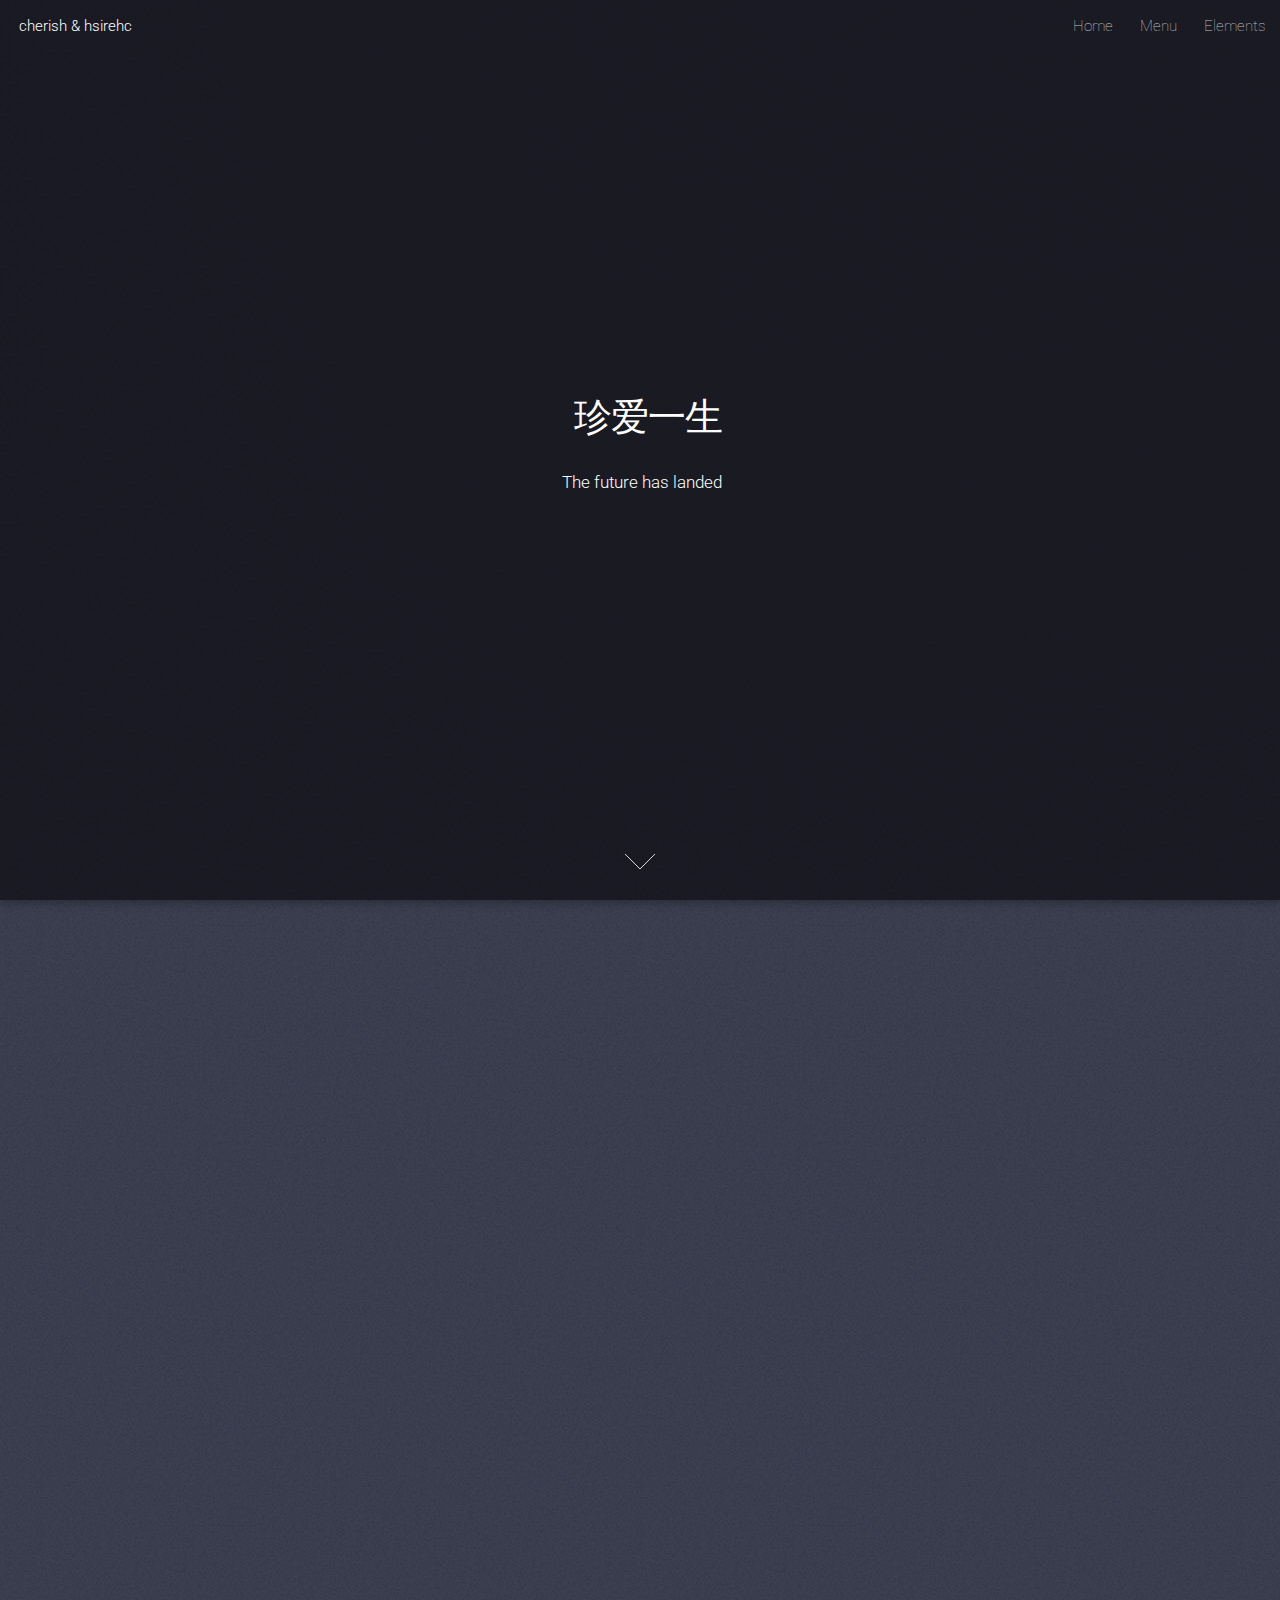
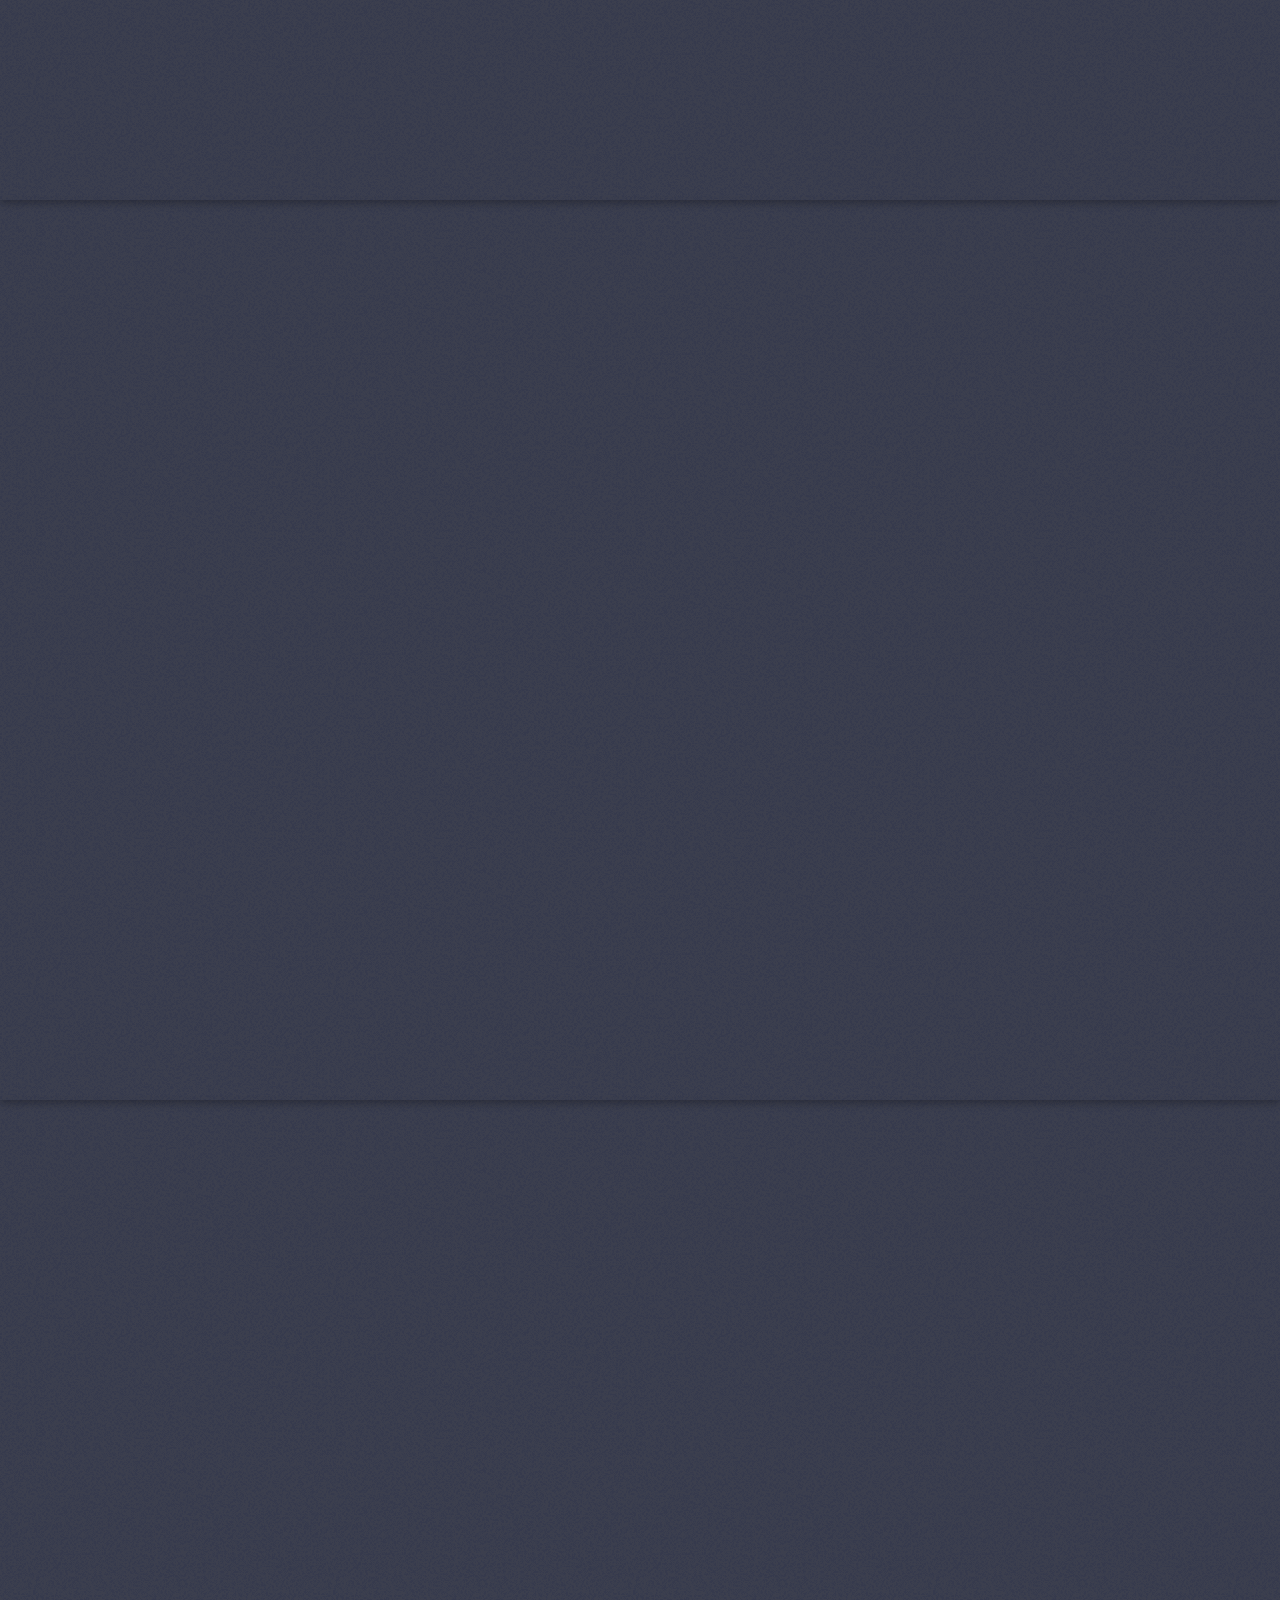
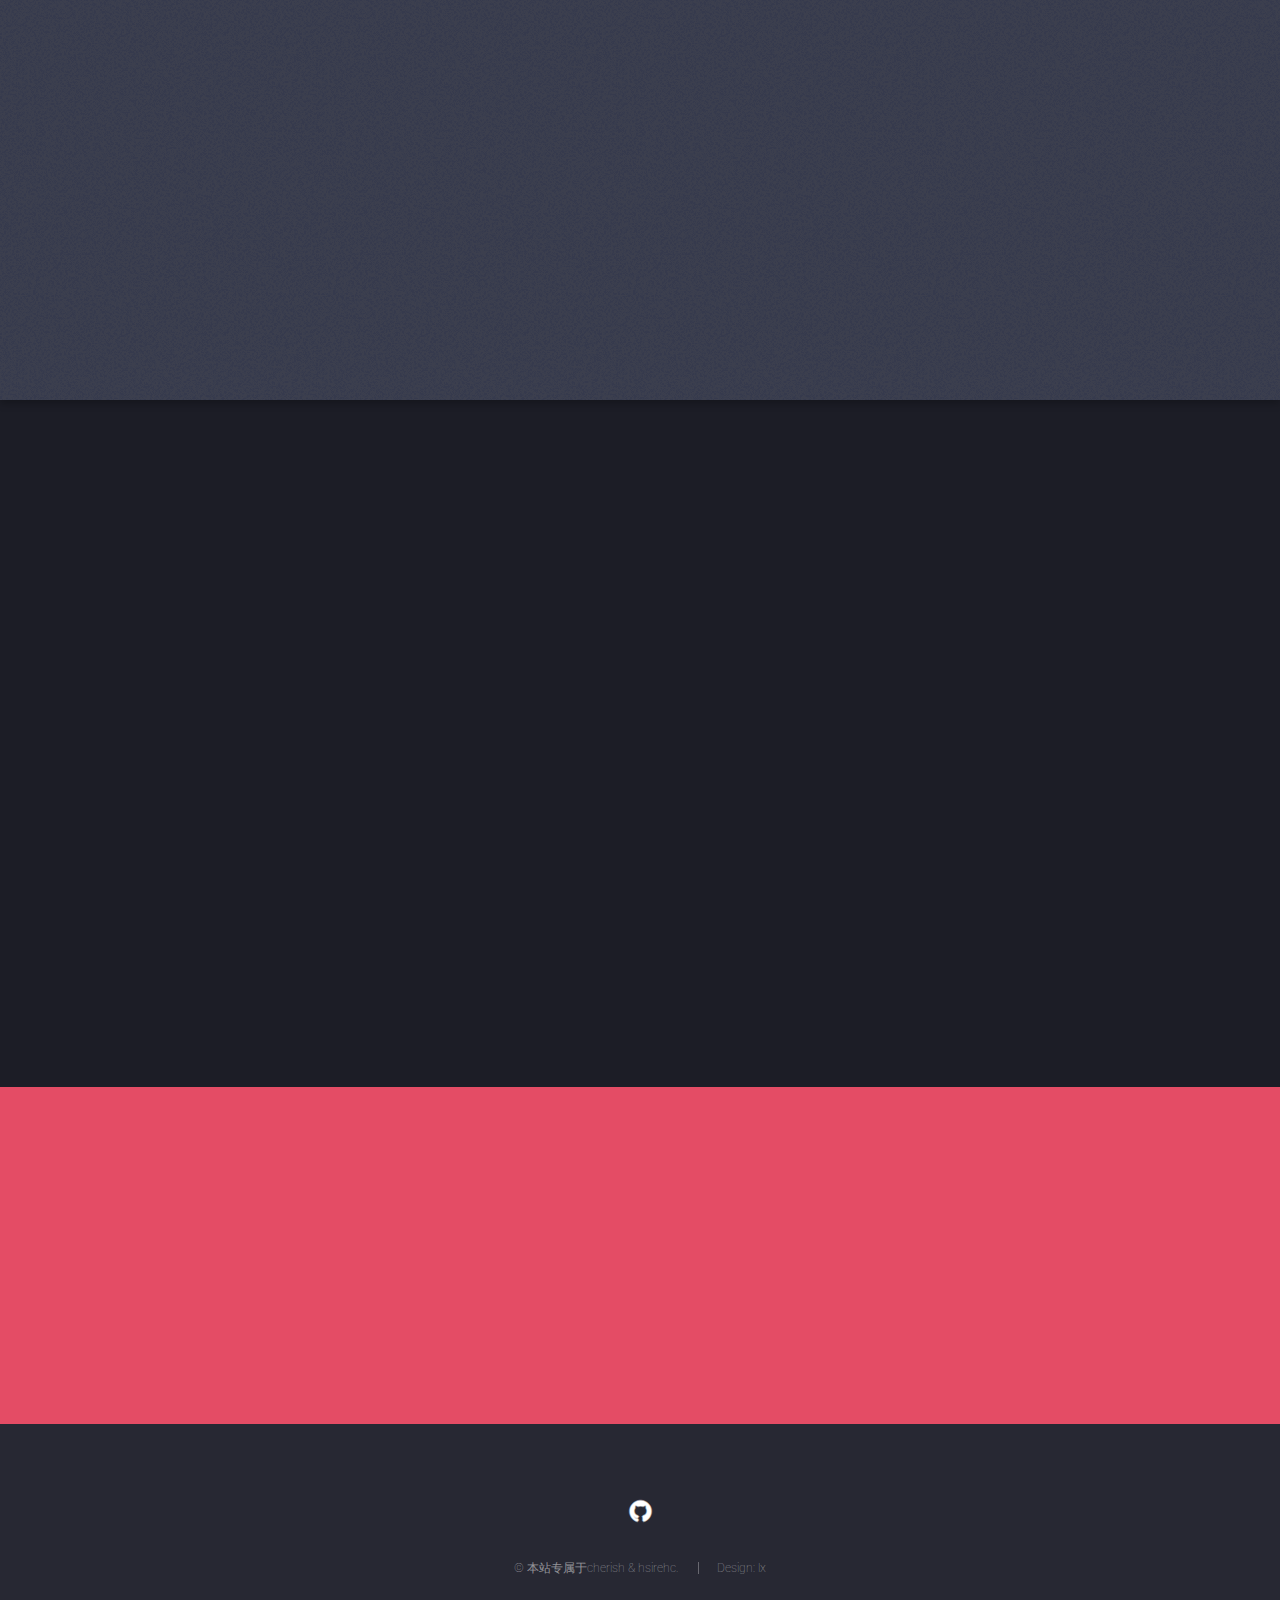
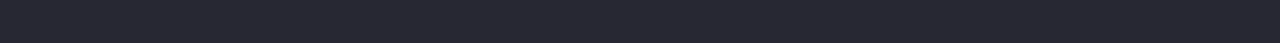
==== commit b95122de: "add timeline and modified some details" ====
--- a/index.html
+++ b/index.html
@@ -25,16 +25,16 @@
 						<ul>
 							<li><a href="index.html">Home</a></li>
 							<li>
-								<a href="#">Layouts</a>
+								<a href="">Menu</a>
 								<ul>
-									<li><a href="left-sidebar.html">Left Sidebar</a></li>
-									<li><a href="right-sidebar.html">Right Sidebar</a></li>
-									<li><a href="no-sidebar.html">No Sidebar</a></li>
+									<li><a href="#">暂未开放</a></li>
+									<!--<li><a href="#">暂未开发</a></li>
+									<li><a href="#">No Sidebar</a></li>-->
 									<li>
 										<a href="#">Submenu</a>
 										<ul>
-											<li><a href="#">Option 1</a></li>
-											<li><a href="#">Option 2</a></li>
+											<li><a href="game2048.html">2048</a></li>
+											<li><a href="timeline.html">timeline</a></li>
 											<li><a href="#">Option 3</a></li>
 											<li><a href="#">Option 4</a></li>
 										</ul>
@@ -132,13 +132,13 @@
 							<div class="row uniform">
 								<section class="4u 6u(medium) 12u$(xsmall)">
 									<span class="icon alt major fa-area-chart"></span>
-									<h3>时间轴</h3>
+									<h3><a href="timeline.html" target="_blank" class="button">时间轴</a></h3>
 									<p>开发的一点一滴.</p>
 								</section>
 								<section class="4u 6u$(medium) 12u$(xsmall)">
 									<span class="icon alt major fa-comment"></span>
-									<h3>Eleifend lorem ornare</h3>
-									<p>Feugiat accumsan lorem eu ac lorem amet accumsan donec. Blandit orci porttitor.</p>
+									<h3>还未开放</h3>
+									<p>开发者已经很努力了</p>
 								</section>
 								<section class="4u$ 6u(medium) 12u$(xsmall)">
 									<span class="icon alt major fa-flask"><a href="/game/game2048.html"></a></span>
@@ -164,7 +164,7 @@
 						</div>
 						<footer class="major">
 							<ul class="actions">
-								<li><a href="#three" class="button">Magna sed feugiat</a></li>
+								<li><a href="#" class="button">回到顶部</a></li>
 							</ul>
 						</footer>
 					</div>
@@ -175,15 +175,16 @@
 					<div class="container">
 						<header>
 							<h1>2015.5.24-<span>2017.5.24</span></h1>
-							<h2>三年  1035天</h2>
-							<p>3478行代码</p>
-						</header>
-						<form method="post" action="#" class="container 50%">
+							<h2>三年<br />1095天</h2>
+							<p>3478行代码<br />hsirehc</p>
+						</header>
+						
+						<!--<form method="post" action="#" class="container 50%">
 							<div class="row uniform 50%">
 								<div class="8u 12u$(xsmall)"><input type="email" name="email" id="email" placeholder="Your Email Address" /></div>
 								<div class="4u$ 12u$(xsmall)"><input type="submit" value="Get Started" class="fit special" /></div>
 							</div>
-						</form>
+						</form>-->
 					</div>
 				</section>
 
@@ -193,9 +194,11 @@
 						<!--<li><a href="#" class="icon alt fa-twitter"><span class="label">Twitter</span></a></li>
 						<li><a href="#" class="icon alt fa-facebook"><span class="label">Facebook</span></a></li>
 						<li><a href="#" class="icon alt fa-linkedin"><span class="label">LinkedIn</span></a></li>
-						<li><a href="#" class="icon alt fa-instagram"><span class="label">Instagram</span></a></li>-->
+						<li><a href="#" class="icon alt fa-instagram"><span class="label">Instagram</span></a></li>
+						<li><a href="#" class="icon alt fa-envelope"><span class="label">Email</span></a></li>
+						-->
 						<li><a href="#" class="icon alt fa-github"><span class="label">GitHub</span></a></li>
-						<li><a href="#" class="icon alt fa-envelope"><span class="label">Email</span></a></li>
+						
 					</ul>
 					<ul class="copyright">
 						<li>&copy; 本站专属于cherish & hsirehc.</li><li>Design: lx</li>
